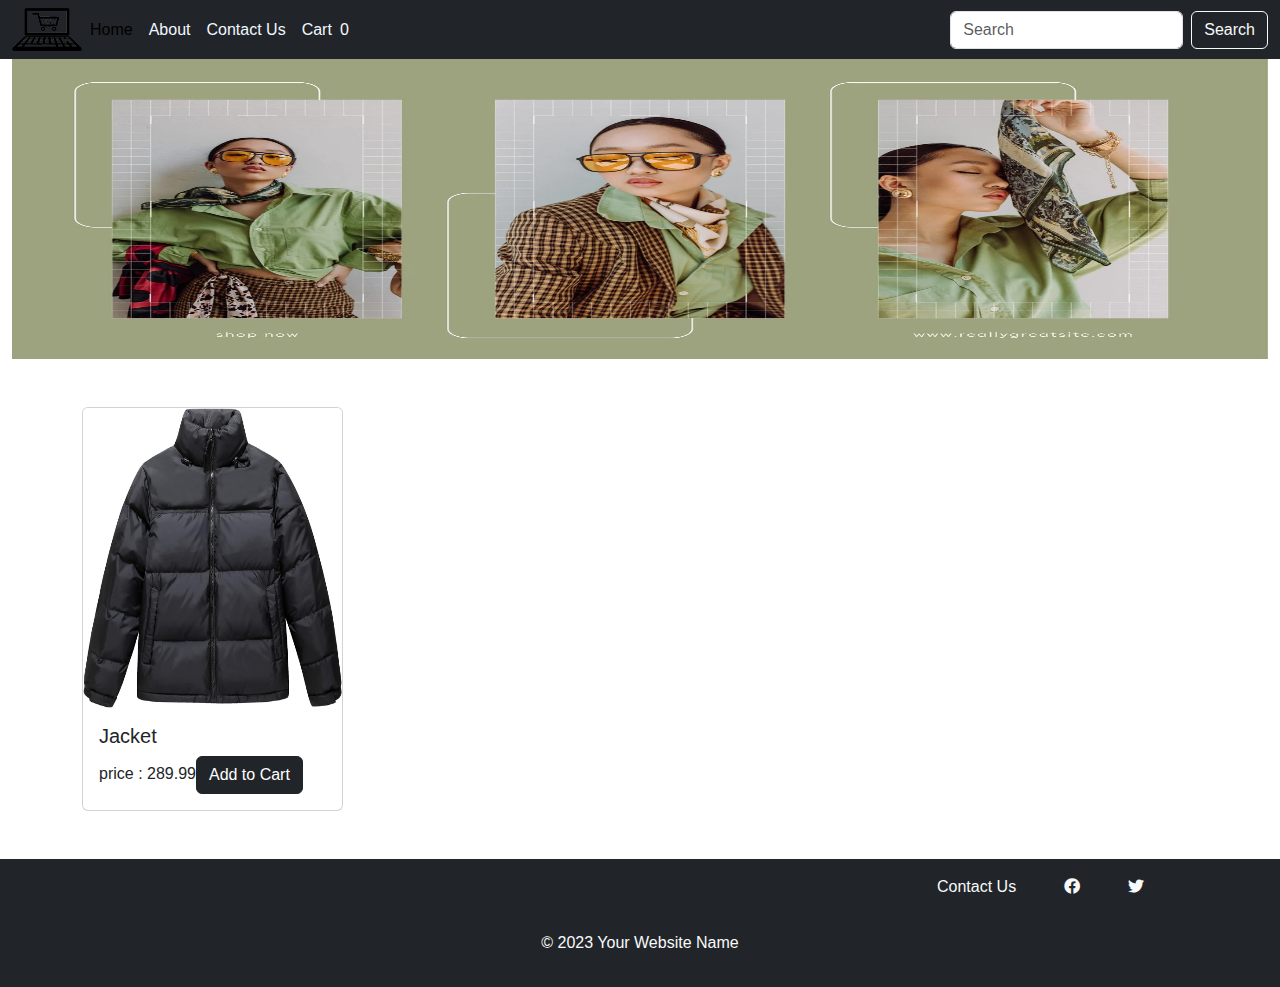
==== index.html @ acf22279 "adding images and script file" ====
<!DOCTYPE html>
<html lang="en">
  <head>
    <meta charset="UTF-8" />
    <meta name="viewport" content="width=device-width, initial-scale=1.0" />
    <title>index</title>
    <link rel="stylesheet" href="css/bootstrap.min.css" />
    <link rel="stylesheet" href="css/all.min.css" />
    <link rel="stylesheet" href="css/style.css" />
  </head>
  <body onload="showProducts()">
    <nav class="navbar navbar-expand-lg bg-dark">
      <div class="container-fluid">
        <a href="#"><img src="imgs/logo4.jpg" alt="" id="logo" /></a>
        <button
          class="navbar-toggler"
          type="button"
          data-bs-toggle="collapse"
          data-bs-target="#navbarSupportedContent"
          aria-controls="navbarSupportedContent"
          aria-expanded="false"
          aria-label="Toggle navigation"
        >
          <span class="navbar-toggler-icon"></span>
        </button>
        <div
          class="collapse navbar-collapse d-flex justify-content-between align-items-center"
          id="navbarSupportedContent"
        >
          <ul class="navbar-nav mb-2 mb-lg-0">
            <li class="nav-item">
              <a class="nav-link active" aria-current="page" href="#">Home</a>
            </li>
            <li class="nav-item">
              <a class="nav-link" href="#">About</a>
            </li>
            <li class="nav-item">
              <a class="nav-link" href="#">Contact Us</a>
            </li>
            <li class="nav-item">
              <div class="d-flex align-items-center">
                <a class="nav-link" href="#">Cart</a>
                <span class="numofcarts text-light">0</span>
                <i class="fa-solid fa-cart-shopping text-light"></i>
              </div>
            </li>
          </ul>
          <form class="d-flex" role="search">
            <input
              class="form-control me-2"
              type="search"
              placeholder="Search"
              aria-label="Search"
            />
            <button class="btn btn-outline-light" type="submit">Search</button>
          </form>
        </div>
      </div>
    </nav>

    <div class="container-fluid ms-0 me-0 border-0 mb-5">
      <div class="row">
        <img
          src="imgs/imgsTobeSlided/3.jpg"
          class="slider"
          alt="Slider Image"
        />
      </div>
    </div>

    <div class="container" id="maindiv">
      <!-- First Row: Slider Image -->
      <!-- <div class="row">
        
        <img
          src="imgs/imgsTobeSlided/3.jpg"
          class="slider"
          alt="Slider Image"
        />
        <div class="container mt-5">
          <div class="row">
            <div class="col-2">
              <button type="button" class="btn btn-primary btn-block">
                Men's Collection
              </button>
            </div>
            <div class="col-2">
              <button type="button" class="btn btn-primary btn-block">
                Kids' Collection
              </button>
            </div>
            <div class="col-3">
              <button type="button" class="btn btn-primary btn-block">
                Women's Collection
              </button>
            </div>
          </div>
        </div>
       
        <div class="row mt-4">
         
          <div class="col-md-3">
            <div class="card">
              <img
                src="imgs/products/men/8.jpg"
                class="card-img-top imgproduct"
                alt="Product 1"
              />
              <div class="card-body">
                <h5 class="card-title">Product 1</h5>
                <span class="price">$19.99</span>
                <button class="btn btn-primary">Add to Cart</button>
              </div>
            </div>
          </div>

         
          <div class="col-md-3">
            <div class="card">
              <img
                src="imgs/products/kids/Cap.jpg"
                class="card-img-top imgproduct"
                alt="Product 2"
              />
              <div class="card-body">
                <h5 class="card-title">Product 2</h5>
                <span class="price">$29.99</span>
                <button class="btn btn-dark">Add to Cart</button>
              </div>
            </div>
          </div>

          
          <div class="col-md-3">
            <div class="card">
              <img
                src="imgs/products/women/7.jpg"
                class="card-img-top imgproduct"
                alt="Product 3"
              />
              <div class="card-body">
                <h5 class="card-title">Product 3</h5>
                <span class="price">$39.99</span>
                <button class="btn btn-primary">Add to Cart</button>
              </div>
            </div>
          </div>
          <div class="col-md-3">
            <div class="card">
              <img
                src="imgs/products/women/8.jpg"
                class="card-img-top imgproduct"
                alt="Product 1"
              />
              <div class="card-body">
                <h5 class="card-title">Product 1</h5>
                <span class="price">$19.99</span>
                <button class="btn btn-dark">Add to Cart</button>
              </div>
            </div>
          </div>
        </div>
        <div class="row mt-4">
         
          <div class="col-md-4">
            <div class="card">
              <img
                src="imgs/products/kids/4.jpg"
                class="card-img-top imgproduct"
                alt="Product 1"
              />
              <div class="card-body">
                <h5 class="card-title">Product 1</h5>
                <span class="price">$19.99</span>
                <button class="btn btn-primary">Add to Cart</button>
              </div>
            </div>
          </div>

          
          <div class="col-md-4">
            <div class="card">
              <img
                src="imgs/products/kids/5.jpg"
                class="card-img-top imgproduct"
                alt="Product 2"
              />
              <div class="card-body">
                <h5 class="card-title">Product 2</h5>
                <span class="price">$29.99</span>
                <button class="btn btn-primary">Add to Cart</button>
              </div>
            </div>
          </div>

          
          <div class="col-md-4">
            <div class="card">
              <img
                src="imgs/products/kids/6.jpg"
                class="card-img-top imgproduct"
                alt="Product 3"
              />
              <div class="card-body">
                <h5 class="card-title">Product 3</h5>
                <span class="price">$39.99</span>
                <button class="btn btn-primary">Add to Cart</button>
              </div>
            </div>
          </div>
        </div>
        <div class="col-md-4">
          <div class="card">
            <img
              src="imgs/products/1.jpg"
              class="card-img-top imgproduct"
              alt="Product 1"
            />
            <div class="card-body">
              <h5 class="card-title">Product 1</h5>
              <span class="price">$19.99</span>
              <button class="btn btn-primary">Add to Cart</button>
            </div>
          </div>
        </div>

        
        <div class="col-md-4">
          <div class="card">
            <img
              src="imgs/products/2.jpg"
              class="card-img-top imgproduct"
              alt="Product 2"
            />
            <div class="card-body">
              <h5 class="card-title">Product 2</h5>
              <span class="price">$29.99</span>
              <button class="btn btn-primary">Add to Cart</button>
            </div>
          </div>
        </div>

       
        <div class="col-md-4">
          <div class="card">
            <img
              src="imgs/products/3.jpg"
              class="card-img-top imgproduct"
              alt="Product 3"
            />
            <div class="card-body">
              <h5 class="card-title">Product 3</h5>
              <span class="price">$39.99</span>
              <button class="btn btn-primary">Add to Cart</button>
            </div>
          </div>
        </div>
      </div>
      <div class="row mt-4">
        
        <div class="col-md-4">
          <div class="card">
            <img
              src="imgs/products/1.jpg"
              class="card-img-top imgproduct"
              alt="Product 1"
            />
            <div class="card-body">
              <h5 class="card-title">Product 1</h5>
              <span class="price">$19.99</span>
              <button class="btn btn-primary">Add to Cart</button>
            </div>
          </div>
        </div>

       
        <div class="col-md-4">
          <div class="card">
            <img
              src="imgs/products/2.jpg"
              class="card-img-top imgproduct"
              alt="Product 2"
            />
            <div class="card-body">
              <h5 class="card-title">Product 2</h5>
              <span class="price">$29.99</span>
              <button class="btn btn-primary">Add to Cart</button>
            </div>
          </div>
        </div>

        
        <div class="col-md-4">
          <div class="card">
            <img
              src="imgs/products/3.jpg"
              class="card-img-top imgproduct"
              alt="Product 3"
            />
            <div class="card-body">
              <h5 class="card-title">Product 3</h5>
              <span class="price">$39.99</span>
              <button class="btn btn-primary">Add to Cart</button>
            </div>
          </div>
        </div>
      </div> -->
    </div>

    <!-- Footer with the same background and text color -->
    <footer class="bg-dark text-light text-center py-3 mt-5">
      <div class="container">
        <div class="row">
          <!-- Left column set -->
          <div class="col-md-9">
            <!-- Add content for the left column set here -->
          </div>

          <!-- Right column set -->
          <div class="col-md-3">
            <div class="social-icons">
              <ul class="social-icons gap-5 d-flex list-unstyled">
                <li>
                  <div class="contact-us">
                    <p>Contact Us</p>
                  </div>
                </li>
                <li>
                  <a href="#" target="_blank" class="text-light"
                    ><i class="fab fa-facebook"></i
                  ></a>
                </li>
                <li>
                  <a href="#" target="_blank" class="text-light"
                    ><i class="fab fa-twitter"></i
                  ></a>
                </li>
                <!-- Add more social icons as needed -->
              </ul>
            </div>
          </div>
        </div>
      </div>
      <p>&copy; 2023 Your Website Name</p>
    </footer>
    <script src="scripts/script.js"></script>
  </body>
</html>
---- css/style.css ----
body {
  font-family: "Arial", sans-serif;
  margin: 0;
  padding: 0;

  /* height: 10000px; */
}

#slider {
  position: relative;
  left: 4%;
}

#header {
  background-color: #333;
  color: #fff;
}

.product {
  text-align: center;
  margin: 10px;
  padding: 10px;
  background-color: #fff;
  box-shadow: 0 0 10px rgba(0, 0, 0, 0.1);
  width: 250px;
  height: 350px;
}

.product img {
  max-width: 100%;
  height: auto;
}

.product-name {
  font-weight: bold;
  font-size: 18px;
}

.product-price {
  color: #e44d26; /* Orange color for price */
  font-size: 16px;
}

.navbar-toggler {
  color: #fff;
}

#footer {
  background-color: #333;
  color: #fff;
  padding: 10px;
  text-align: center;
}

#footer i {
  font-size: 24px;
  margin: 0 10px;
  cursor: pointer;
}

#logo {
  width: 70px;
}
.nav-link {
  color: aliceblue;
}
.slider {
  height: 300px;
}
.card img {
  width: 100%;
  height: 300px;
}
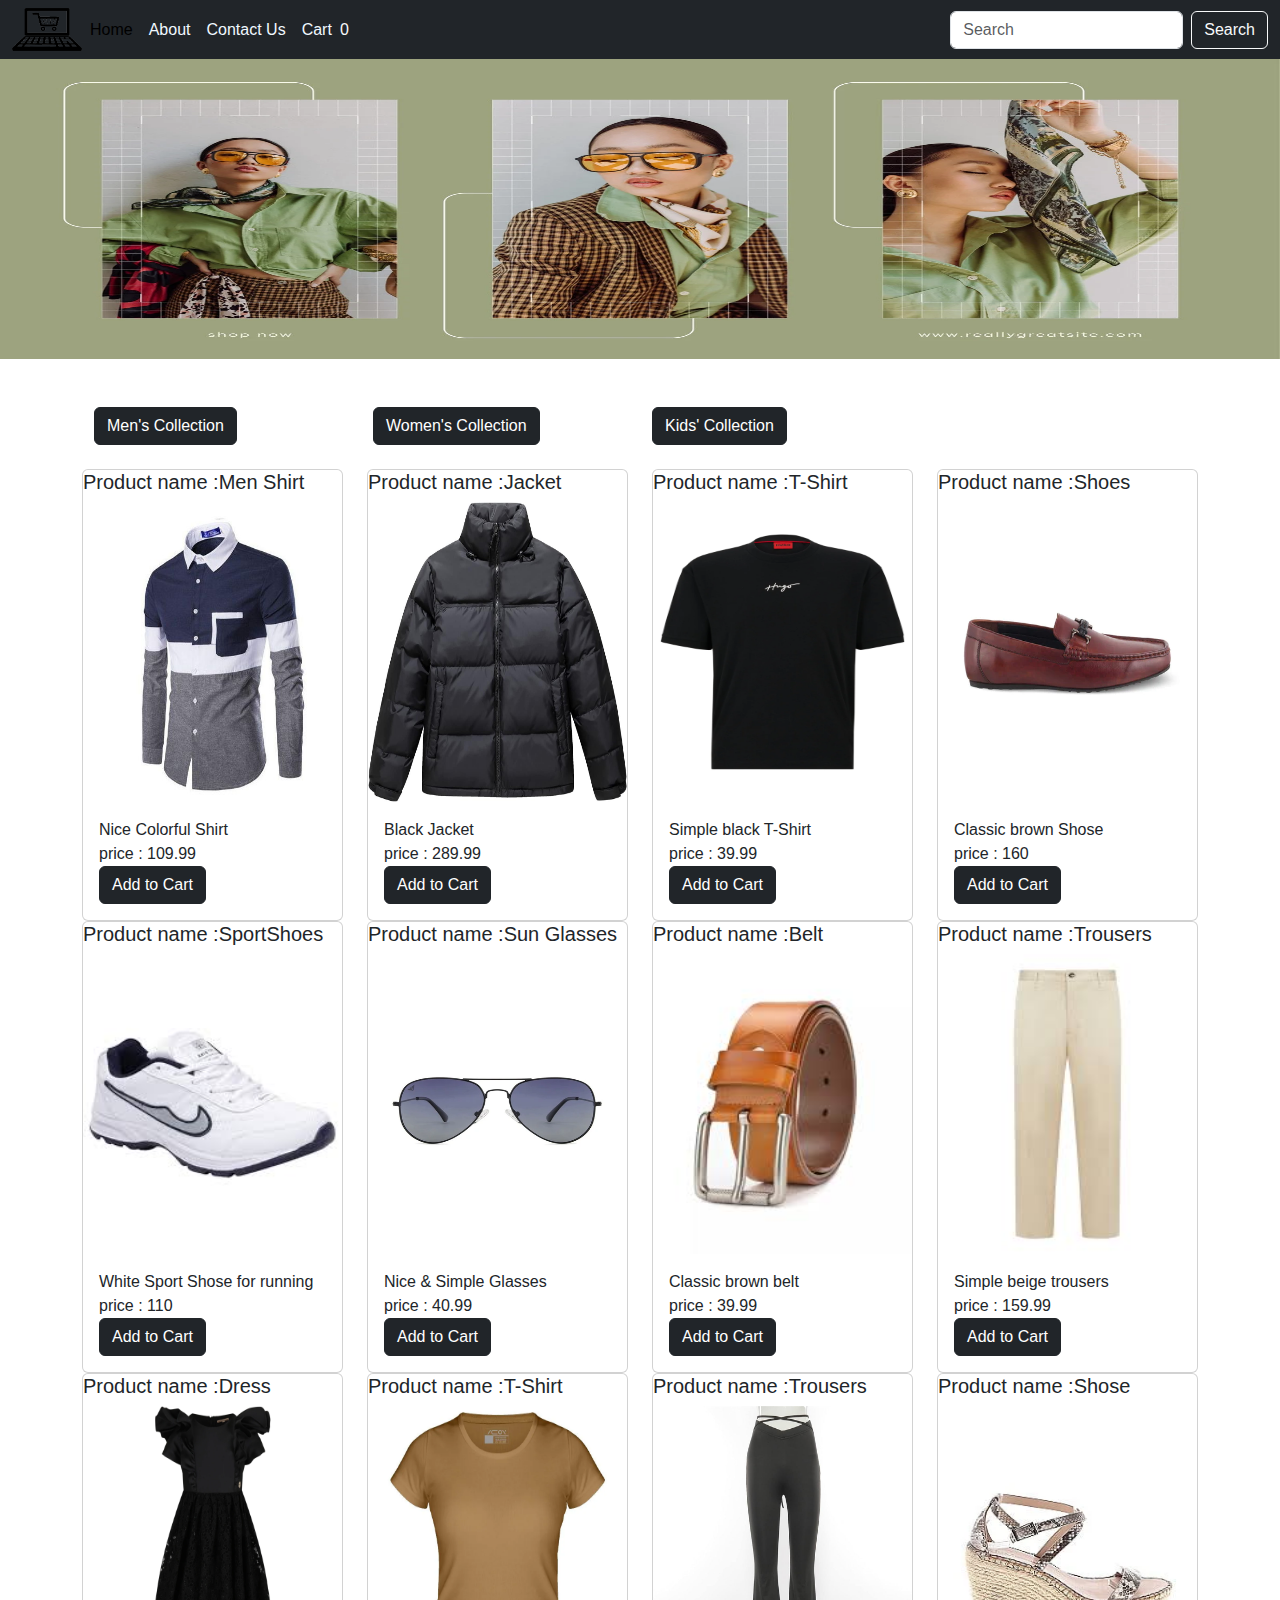
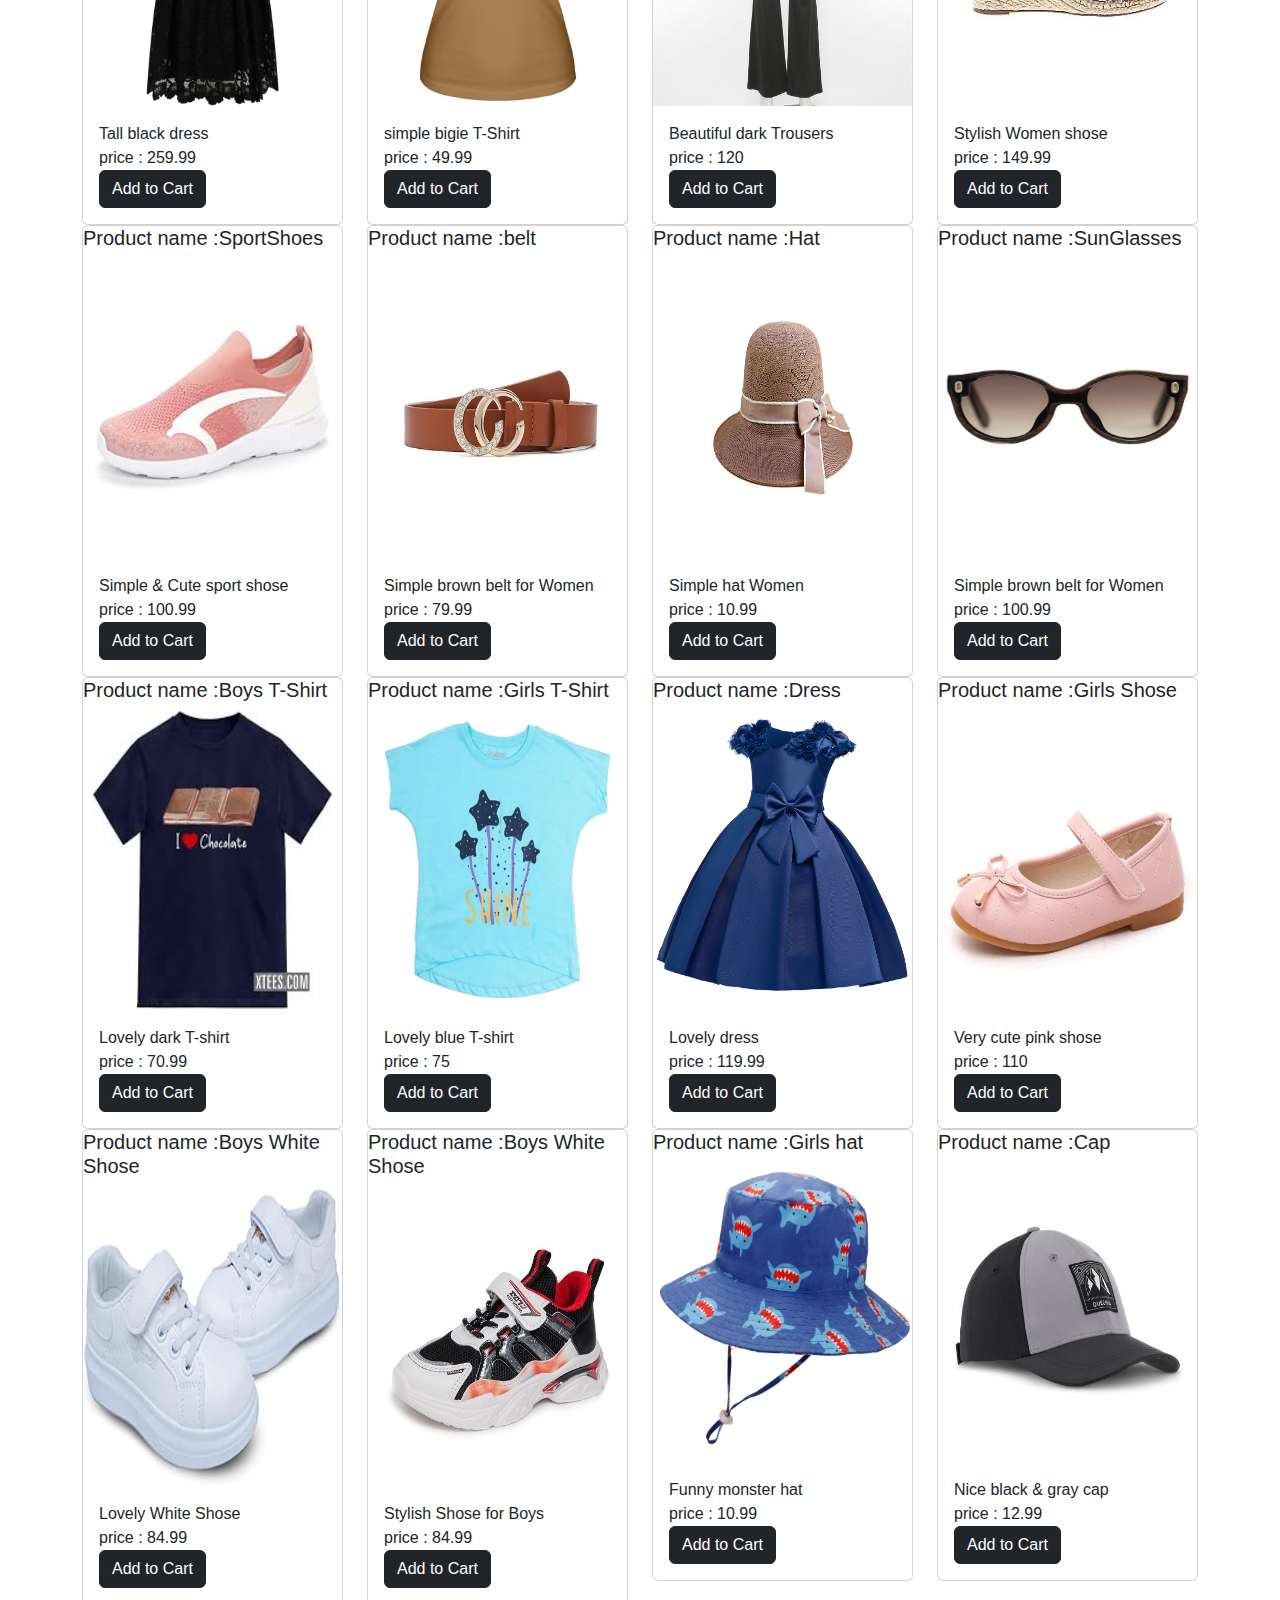
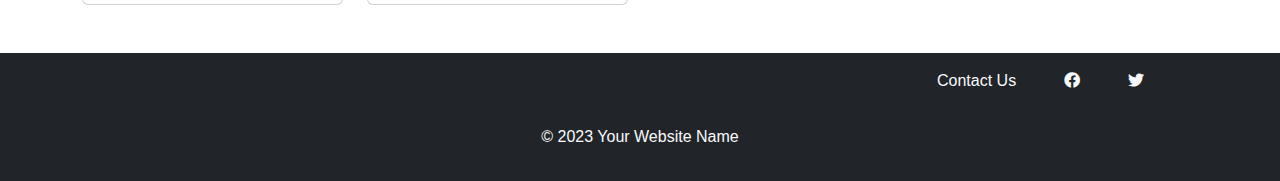
==== commit 188f323e: "display all products and filter them" ====
--- a/index.html
+++ b/index.html
@@ -8,7 +8,7 @@
     <link rel="stylesheet" href="css/all.min.css" />
     <link rel="stylesheet" href="css/style.css" />
   </head>
-  <body onload="showProducts()">
+  <body onload="">
     <nav class="navbar navbar-expand-lg bg-dark">
       <div class="container-fluid">
         <a href="#"><img src="imgs/logo4.jpg" alt="" id="logo" /></a>
@@ -58,7 +58,7 @@
       </div>
     </nav>
 
-    <div class="container-fluid ms-0 me-0 border-0 mb-5">
+    <div class="container-fluid p-0 mb-5">
       <div class="row">
         <img
           src="imgs/imgsTobeSlided/3.jpg"
@@ -69,6 +69,42 @@
     </div>
 
     <div class="container" id="maindiv">
+      <div class="container mb-4">
+        <div class="row">
+          <div class="col-3">
+            <button
+              type="button"
+              class="btn btn-dark btn-block"
+              id="men's"
+              onclick="filterItems(event)"
+            >
+              Men's Collection
+            </button>
+          </div>
+
+          <div class="col-3">
+            <button
+              type="button"
+              class="btn btn-dark btn-block"
+              id="women's"
+              onclick="filterItems(event)"
+            >
+              Women's Collection
+            </button>
+          </div>
+          <div class="col-3">
+            <button
+              type="button"
+              class="btn btn-dark btn-block"
+              id="kids"
+              onclick="filterItems(event)"
+            >
+              Kids' Collection
+            </button>
+          </div>
+        </div>
+      </div>
+      <div class="row" id="productsrow"></div>
       <!-- First Row: Slider Image -->
       <!-- <div class="row">
         
@@ -77,25 +113,7 @@
           class="slider"
           alt="Slider Image"
         />
-        <div class="container mt-5">
-          <div class="row">
-            <div class="col-2">
-              <button type="button" class="btn btn-primary btn-block">
-                Men's Collection
-              </button>
-            </div>
-            <div class="col-2">
-              <button type="button" class="btn btn-primary btn-block">
-                Kids' Collection
-              </button>
-            </div>
-            <div class="col-3">
-              <button type="button" class="btn btn-primary btn-block">
-                Women's Collection
-              </button>
-            </div>
-          </div>
-        </div>
+       
        
         <div class="row mt-4">
          
--- a/css/style.css
+++ b/css/style.css
@@ -71,3 +71,7 @@
   width: 100%;
   height: 300px;
 }
+
+.hidden {
+  display: none;
+}
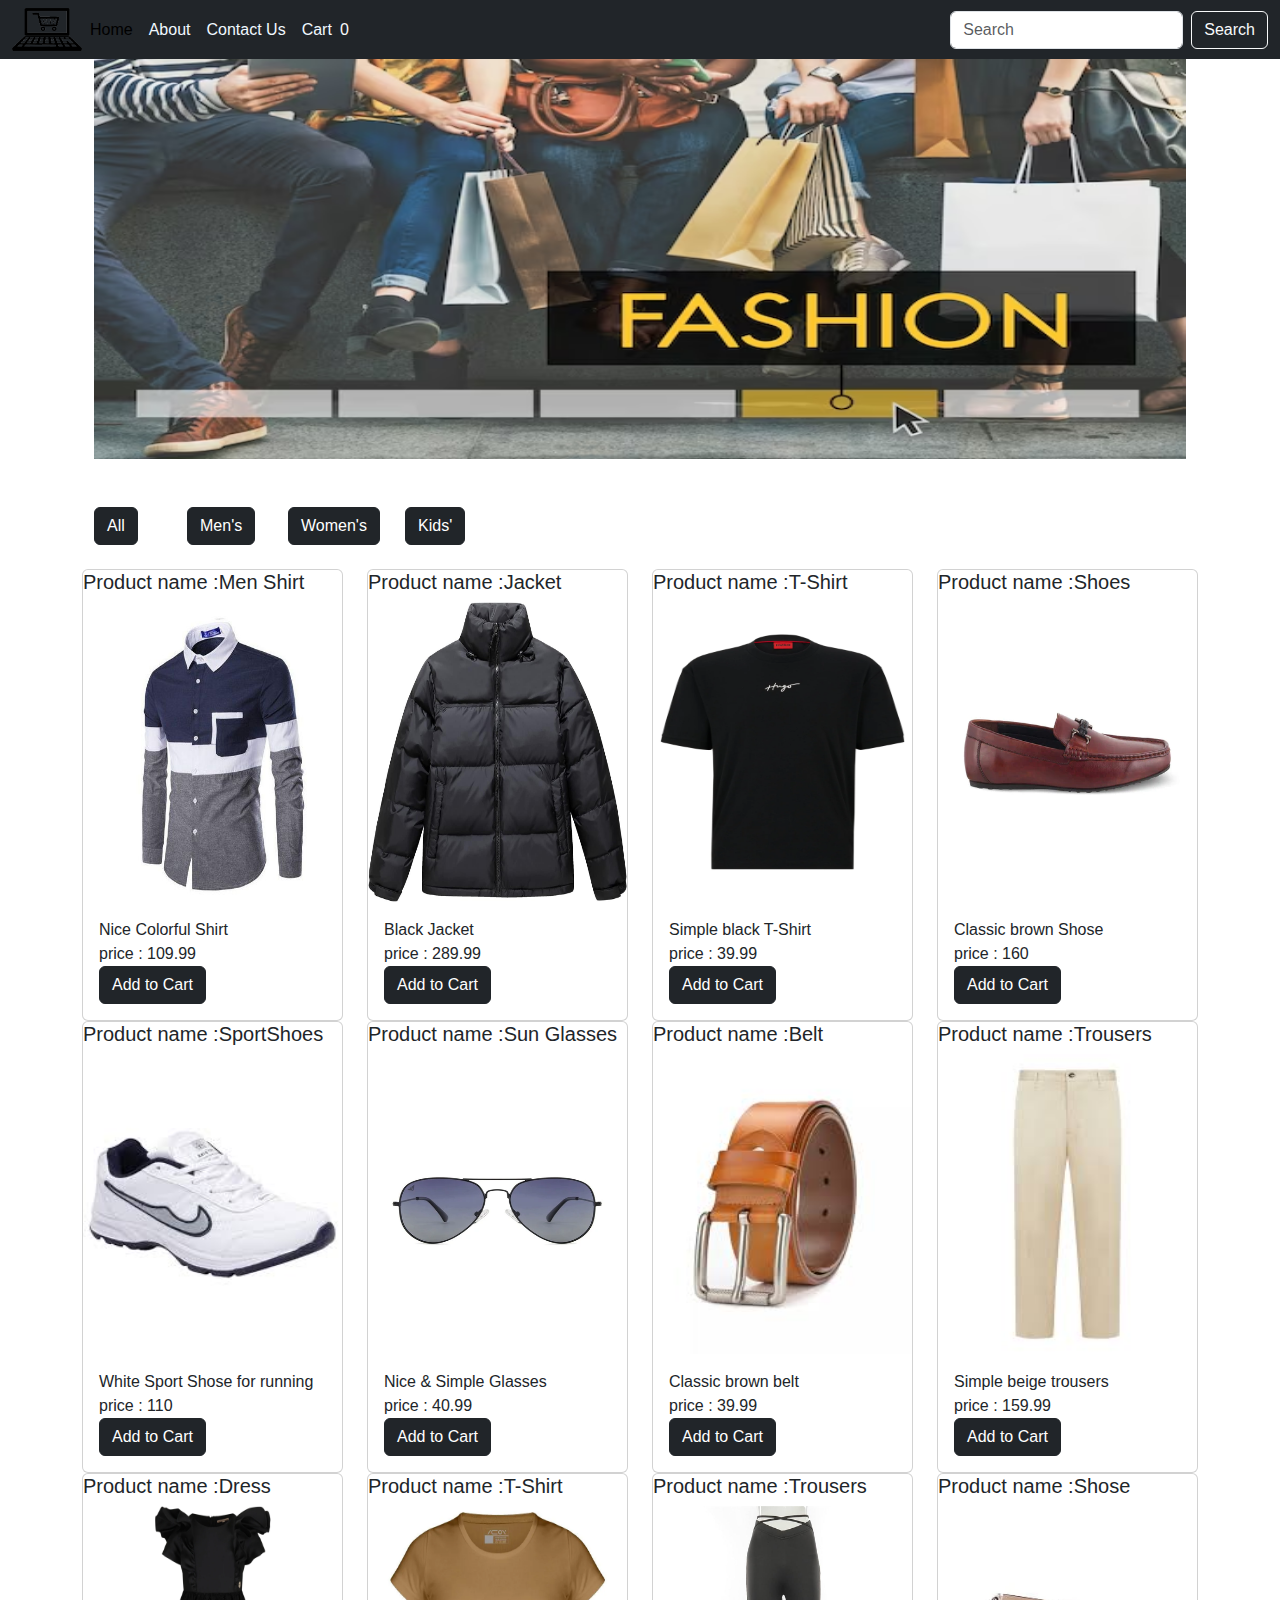
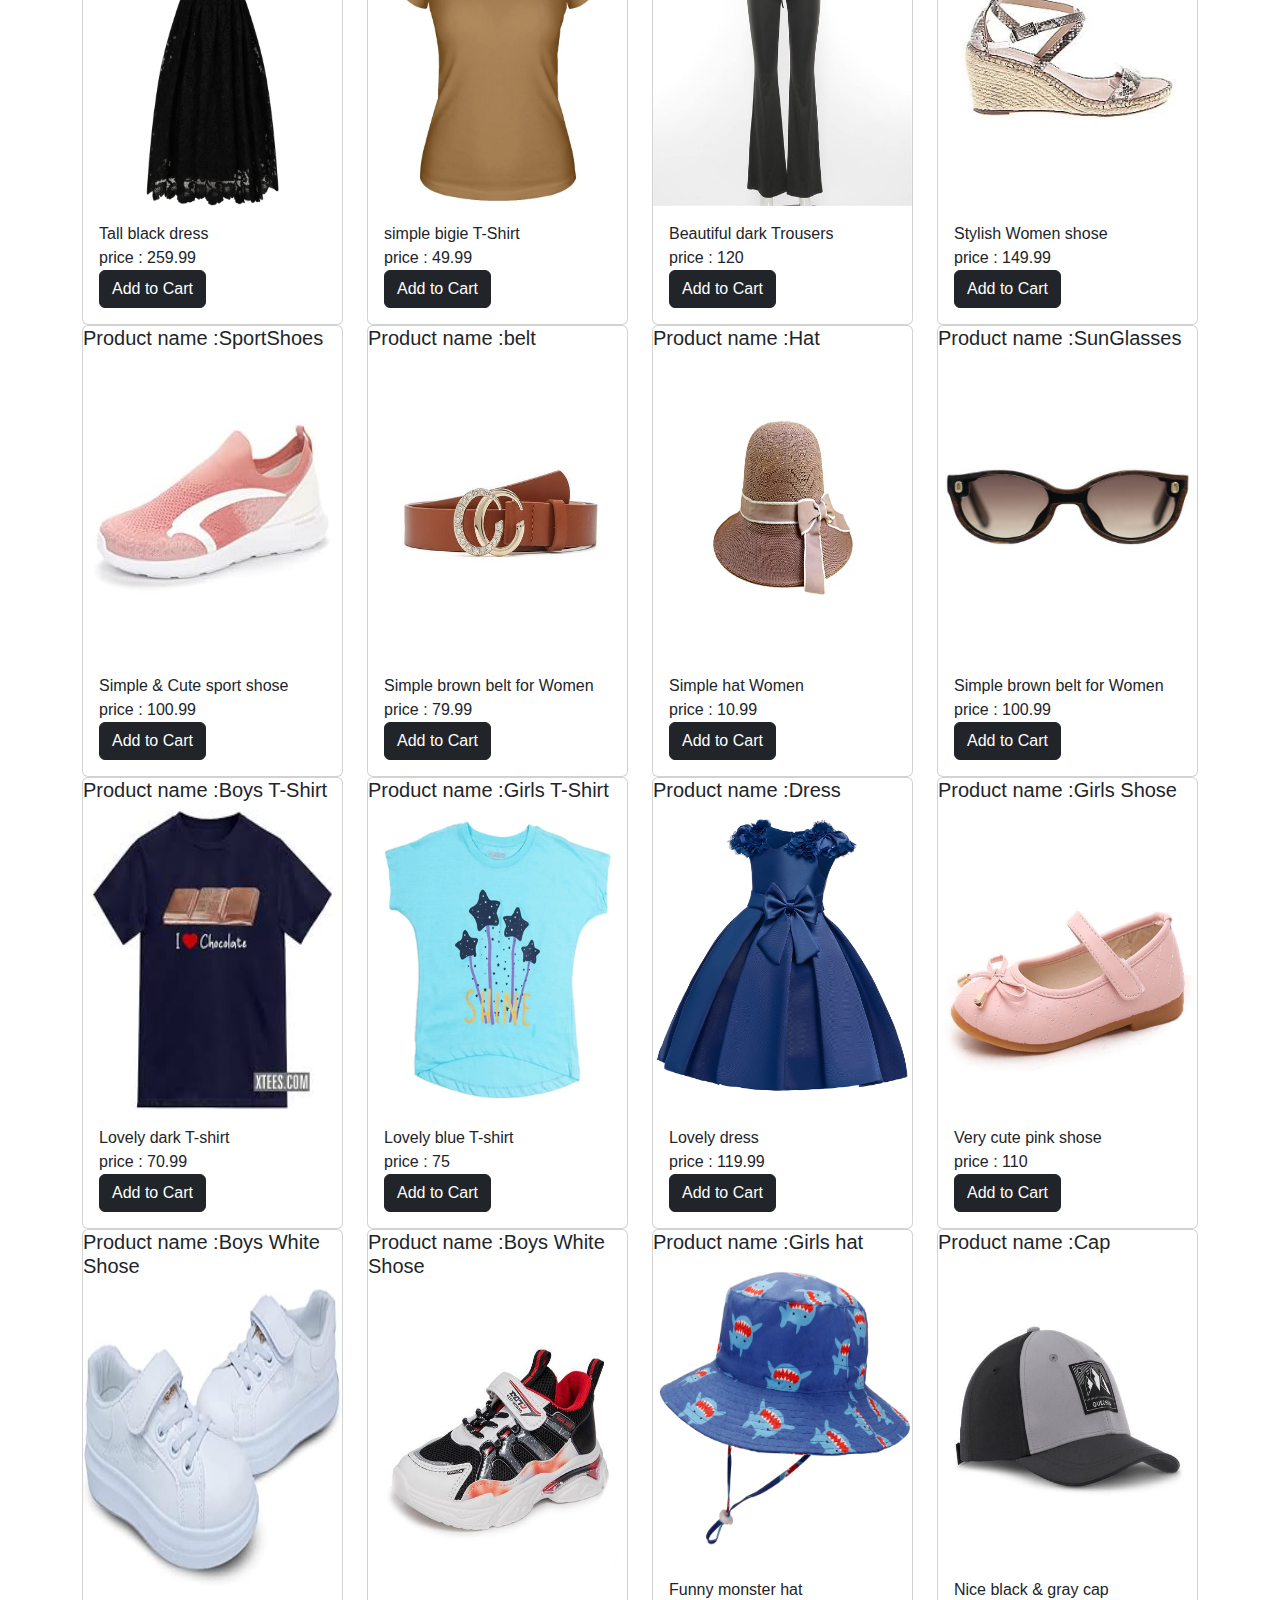
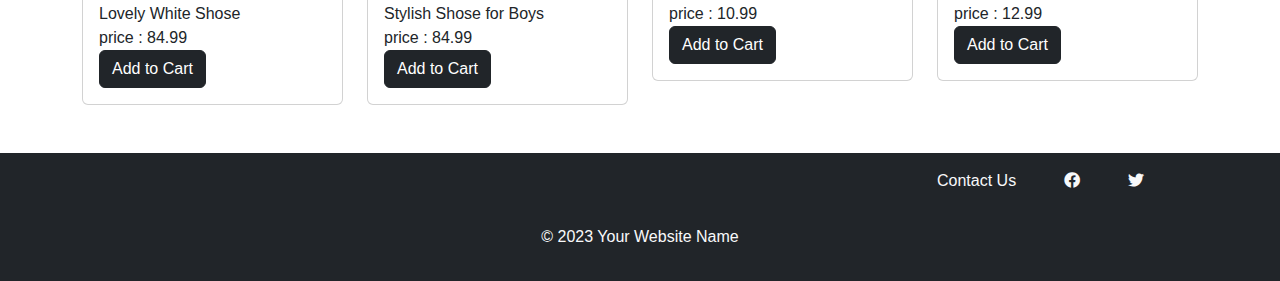
==== commit b87ea461: "fixing the filter function" ====
--- a/index.html
+++ b/index.html
@@ -58,7 +58,7 @@
       </div>
     </nav>
 
-    <div class="container-fluid p-0 mb-5">
+    <!-- <div class="container-fluid p-0 mb-5">
       <div class="row">
         <img
           src="imgs/imgsTobeSlided/3.jpg"
@@ -66,44 +66,60 @@
           alt="Slider Image"
         />
       </div>
-    </div>
+    </div> -->
 
     <div class="container" id="maindiv">
       <div class="container mb-4">
+        <img
+          src="imgs/imgsTobeSlided/asd.jpg"
+          class="slider col-md-12 mb-5"
+          alt="Slider Image"
+        />
         <div class="row">
-          <div class="col-3">
+          <div class="col-1">
+            <button
+              type="button"
+              class="btn btn-dark btn-block"
+              id="all"
+              onclick="filterItems(event)"
+            >
+              All
+            </button>
+          </div>
+          <div class="col-1 me-2">
             <button
               type="button"
               class="btn btn-dark btn-block"
               id="men's"
               onclick="filterItems(event)"
             >
-              Men's Collection
+              Men's
             </button>
           </div>
 
-          <div class="col-3">
+          <div class="col-1 me-4">
             <button
               type="button"
               class="btn btn-dark btn-block"
               id="women's"
               onclick="filterItems(event)"
             >
-              Women's Collection
+              Women's
             </button>
           </div>
-          <div class="col-3">
+          <div class="col-1">
             <button
               type="button"
               class="btn btn-dark btn-block"
               id="kids"
               onclick="filterItems(event)"
             >
-              Kids' Collection
+              Kids'
             </button>
           </div>
         </div>
       </div>
+
       <div class="row" id="productsrow"></div>
       <!-- First Row: Slider Image -->
       <!-- <div class="row">
--- a/css/style.css
+++ b/css/style.css
@@ -2,7 +2,7 @@
   font-family: "Arial", sans-serif;
   margin: 0;
   padding: 0;
-
+  /* background-image: url(../imgs/bg2.jpg); */
   /* height: 10000px; */
 }
 
@@ -65,7 +65,7 @@
   color: aliceblue;
 }
 .slider {
-  height: 300px;
+  height: 400px;
 }
 .card img {
   width: 100%;
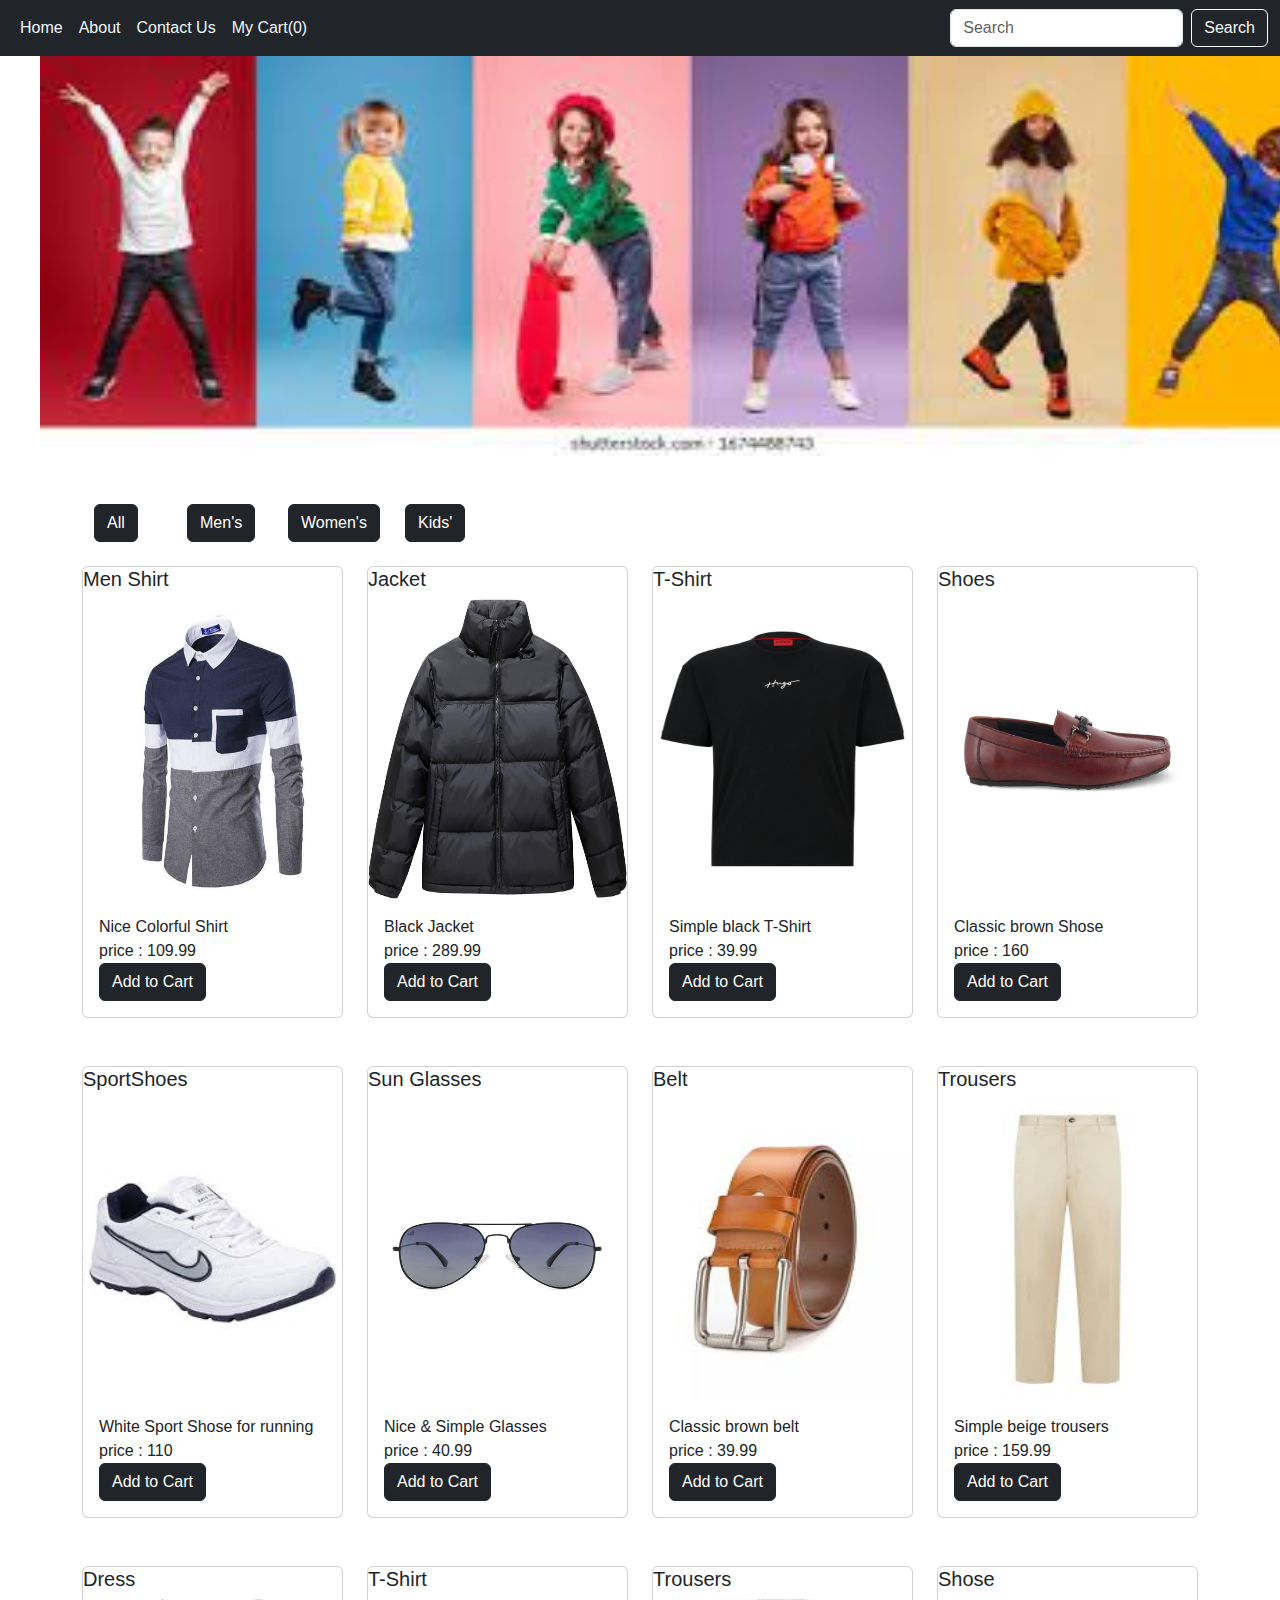
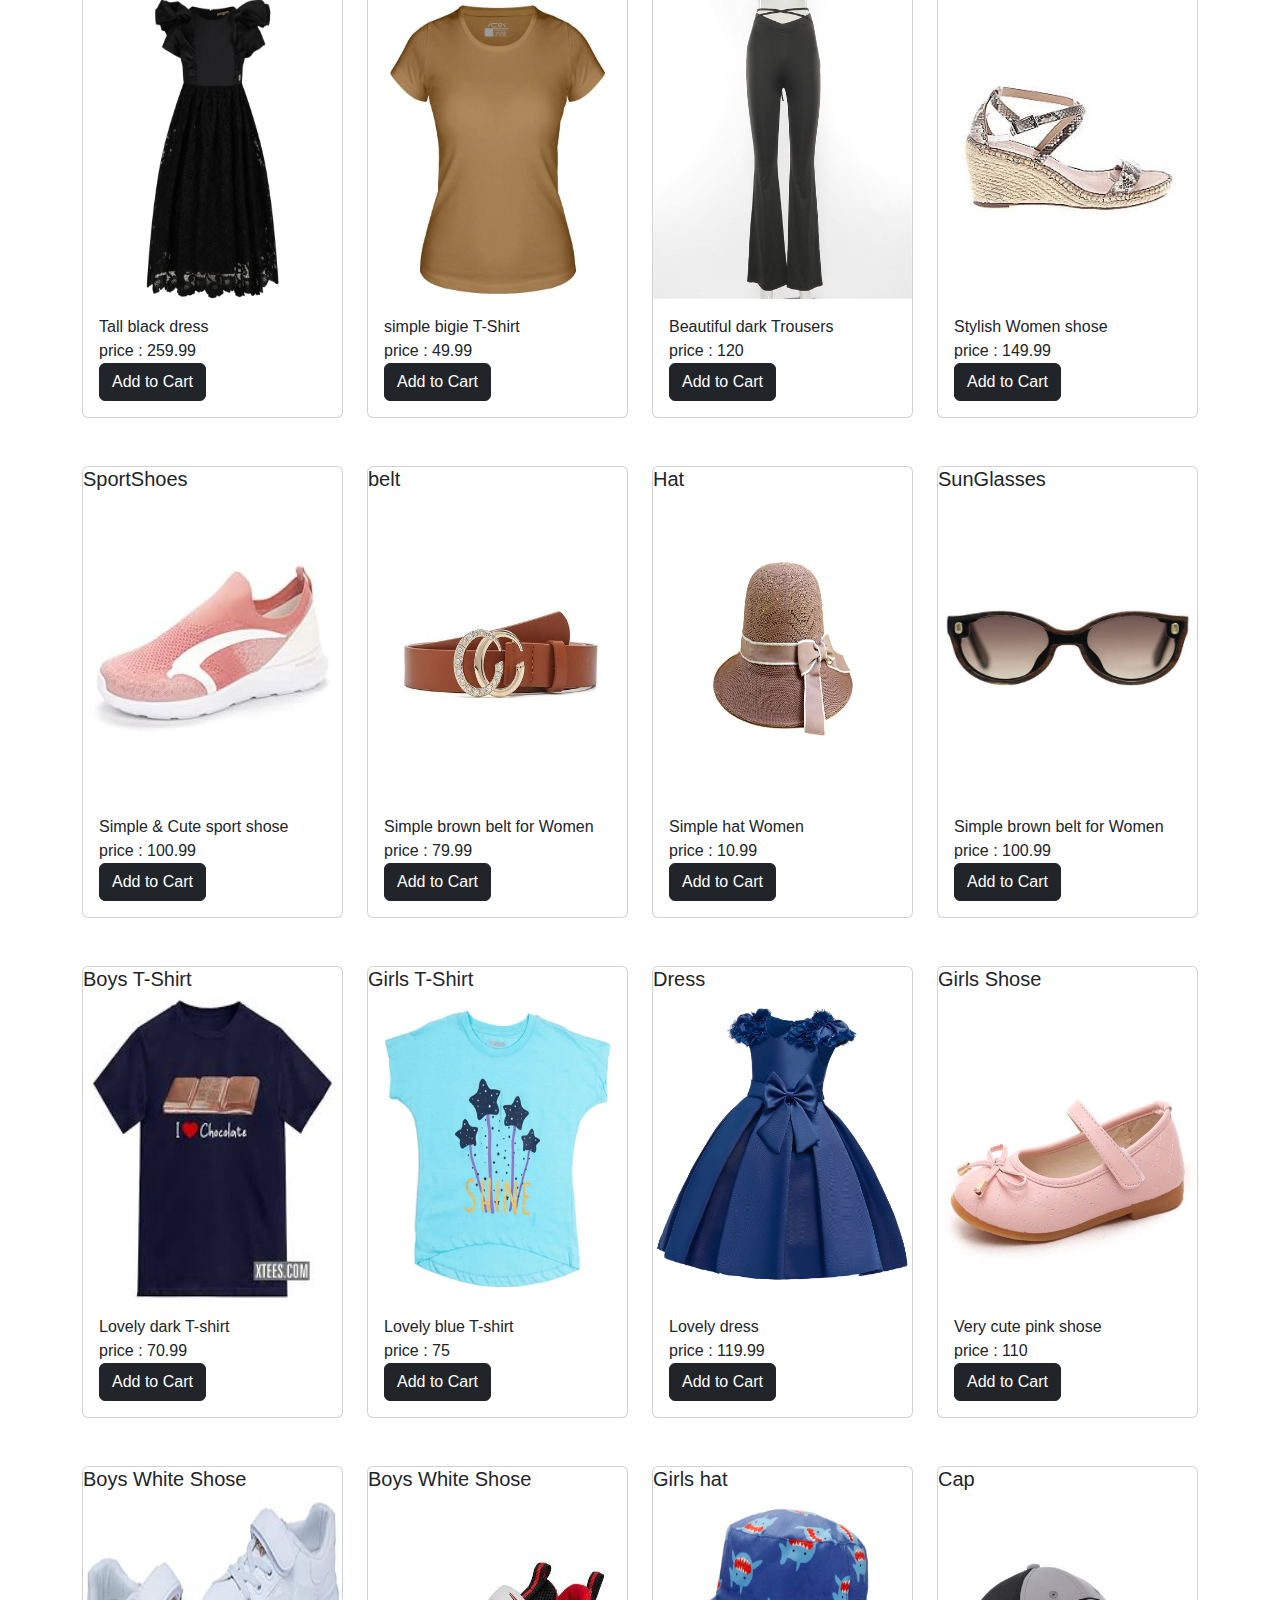
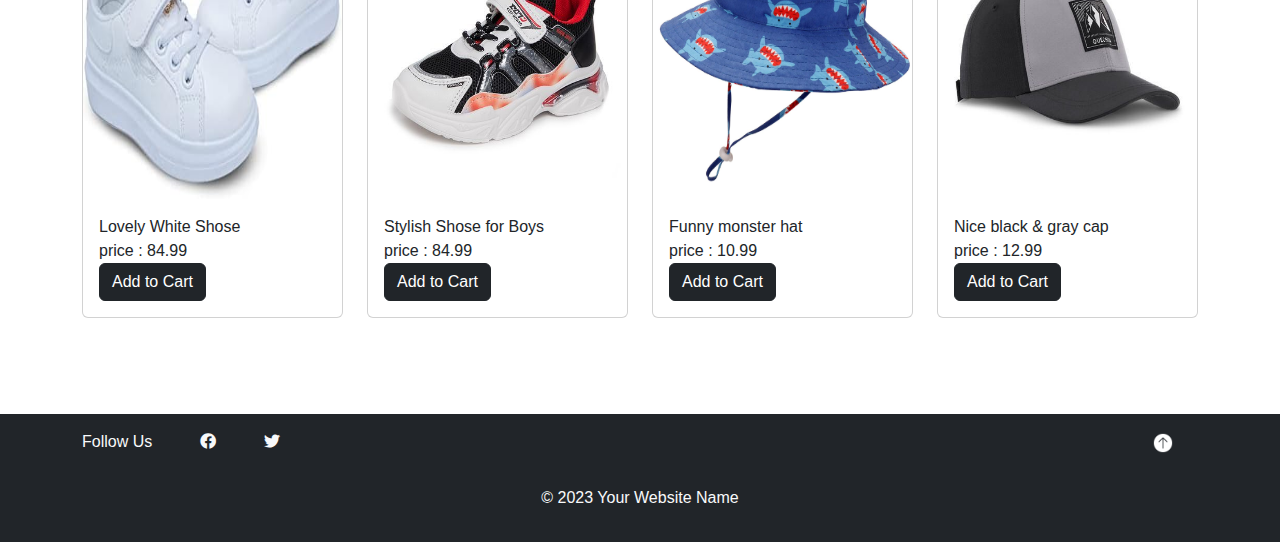
==== commit 8624138a: "adding slider" ====
--- a/index.html
+++ b/index.html
@@ -8,7 +8,7 @@
     <link rel="stylesheet" href="css/all.min.css" />
     <link rel="stylesheet" href="css/style.css" />
   </head>
-  <body onload="">
+  <body onload="getAllProducts()">
     <nav class="navbar navbar-expand-lg bg-dark">
       <div class="container-fluid">
         <a href="#"><img src="imgs/logo4.jpg" alt="" id="logo" /></a>
@@ -29,7 +29,7 @@
         >
           <ul class="navbar-nav mb-2 mb-lg-0">
             <li class="nav-item">
-              <a class="nav-link active" aria-current="page" href="#">Home</a>
+              <a class="nav-link" aria-current="page" href="#">Home</a>
             </li>
             <li class="nav-item">
               <a class="nav-link" href="#">About</a>
@@ -39,8 +39,7 @@
             </li>
             <li class="nav-item">
               <div class="d-flex align-items-center">
-                <a class="nav-link" href="#">Cart</a>
-                <span class="numofcarts text-light">0</span>
+                <a class="nav-link" href="#">My Cart(0)</a>
                 <i class="fa-solid fa-cart-shopping text-light"></i>
               </div>
             </li>
@@ -58,23 +57,25 @@
       </div>
     </nav>
 
-    <!-- <div class="container-fluid p-0 mb-5">
+    <div class="container-fluid p-0 mb-5">
       <div class="row">
         <img
-          src="imgs/imgsTobeSlided/3.jpg"
-          class="slider"
+          src="imgs/imgsTobeSlided/1.jpg"
+          class="slider p-0"
+          id="slider"
           alt="Slider Image"
+          onclick="startSlidShow()"
         />
       </div>
-    </div> -->
+    </div>
 
     <div class="container" id="maindiv">
       <div class="container mb-4">
-        <img
+        <!-- <img
           src="imgs/imgsTobeSlided/asd.jpg"
           class="slider col-md-12 mb-5"
           alt="Slider Image"
-        />
+        /> -->
         <div class="row">
           <div class="col-1">
             <button
@@ -128,217 +129,7 @@
           src="imgs/imgsTobeSlided/3.jpg"
           class="slider"
           alt="Slider Image"
-        />
-       
-       
-        <div class="row mt-4">
-         
-          <div class="col-md-3">
-            <div class="card">
-              <img
-                src="imgs/products/men/8.jpg"
-                class="card-img-top imgproduct"
-                alt="Product 1"
-              />
-              <div class="card-body">
-                <h5 class="card-title">Product 1</h5>
-                <span class="price">$19.99</span>
-                <button class="btn btn-primary">Add to Cart</button>
-              </div>
-            </div>
-          </div>
-
-         
-          <div class="col-md-3">
-            <div class="card">
-              <img
-                src="imgs/products/kids/Cap.jpg"
-                class="card-img-top imgproduct"
-                alt="Product 2"
-              />
-              <div class="card-body">
-                <h5 class="card-title">Product 2</h5>
-                <span class="price">$29.99</span>
-                <button class="btn btn-dark">Add to Cart</button>
-              </div>
-            </div>
-          </div>
-
-          
-          <div class="col-md-3">
-            <div class="card">
-              <img
-                src="imgs/products/women/7.jpg"
-                class="card-img-top imgproduct"
-                alt="Product 3"
-              />
-              <div class="card-body">
-                <h5 class="card-title">Product 3</h5>
-                <span class="price">$39.99</span>
-                <button class="btn btn-primary">Add to Cart</button>
-              </div>
-            </div>
-          </div>
-          <div class="col-md-3">
-            <div class="card">
-              <img
-                src="imgs/products/women/8.jpg"
-                class="card-img-top imgproduct"
-                alt="Product 1"
-              />
-              <div class="card-body">
-                <h5 class="card-title">Product 1</h5>
-                <span class="price">$19.99</span>
-                <button class="btn btn-dark">Add to Cart</button>
-              </div>
-            </div>
-          </div>
-        </div>
-        <div class="row mt-4">
-         
-          <div class="col-md-4">
-            <div class="card">
-              <img
-                src="imgs/products/kids/4.jpg"
-                class="card-img-top imgproduct"
-                alt="Product 1"
-              />
-              <div class="card-body">
-                <h5 class="card-title">Product 1</h5>
-                <span class="price">$19.99</span>
-                <button class="btn btn-primary">Add to Cart</button>
-              </div>
-            </div>
-          </div>
-
-          
-          <div class="col-md-4">
-            <div class="card">
-              <img
-                src="imgs/products/kids/5.jpg"
-                class="card-img-top imgproduct"
-                alt="Product 2"
-              />
-              <div class="card-body">
-                <h5 class="card-title">Product 2</h5>
-                <span class="price">$29.99</span>
-                <button class="btn btn-primary">Add to Cart</button>
-              </div>
-            </div>
-          </div>
-
-          
-          <div class="col-md-4">
-            <div class="card">
-              <img
-                src="imgs/products/kids/6.jpg"
-                class="card-img-top imgproduct"
-                alt="Product 3"
-              />
-              <div class="card-body">
-                <h5 class="card-title">Product 3</h5>
-                <span class="price">$39.99</span>
-                <button class="btn btn-primary">Add to Cart</button>
-              </div>
-            </div>
-          </div>
-        </div>
-        <div class="col-md-4">
-          <div class="card">
-            <img
-              src="imgs/products/1.jpg"
-              class="card-img-top imgproduct"
-              alt="Product 1"
-            />
-            <div class="card-body">
-              <h5 class="card-title">Product 1</h5>
-              <span class="price">$19.99</span>
-              <button class="btn btn-primary">Add to Cart</button>
-            </div>
-          </div>
-        </div>
-
-        
-        <div class="col-md-4">
-          <div class="card">
-            <img
-              src="imgs/products/2.jpg"
-              class="card-img-top imgproduct"
-              alt="Product 2"
-            />
-            <div class="card-body">
-              <h5 class="card-title">Product 2</h5>
-              <span class="price">$29.99</span>
-              <button class="btn btn-primary">Add to Cart</button>
-            </div>
-          </div>
-        </div>
-
-       
-        <div class="col-md-4">
-          <div class="card">
-            <img
-              src="imgs/products/3.jpg"
-              class="card-img-top imgproduct"
-              alt="Product 3"
-            />
-            <div class="card-body">
-              <h5 class="card-title">Product 3</h5>
-              <span class="price">$39.99</span>
-              <button class="btn btn-primary">Add to Cart</button>
-            </div>
-          </div>
-        </div>
-      </div>
-      <div class="row mt-4">
-        
-        <div class="col-md-4">
-          <div class="card">
-            <img
-              src="imgs/products/1.jpg"
-              class="card-img-top imgproduct"
-              alt="Product 1"
-            />
-            <div class="card-body">
-              <h5 class="card-title">Product 1</h5>
-              <span class="price">$19.99</span>
-              <button class="btn btn-primary">Add to Cart</button>
-            </div>
-          </div>
-        </div>
-
-       
-        <div class="col-md-4">
-          <div class="card">
-            <img
-              src="imgs/products/2.jpg"
-              class="card-img-top imgproduct"
-              alt="Product 2"
-            />
-            <div class="card-body">
-              <h5 class="card-title">Product 2</h5>
-              <span class="price">$29.99</span>
-              <button class="btn btn-primary">Add to Cart</button>
-            </div>
-          </div>
-        </div>
-
-        
-        <div class="col-md-4">
-          <div class="card">
-            <img
-              src="imgs/products/3.jpg"
-              class="card-img-top imgproduct"
-              alt="Product 3"
-            />
-            <div class="card-body">
-              <h5 class="card-title">Product 3</h5>
-              <span class="price">$39.99</span>
-              <button class="btn btn-primary">Add to Cart</button>
-            </div>
-          </div>
-        </div>
-      </div> -->
+        /> -->
     </div>
 
     <!-- Footer with the same background and text color -->
@@ -346,17 +137,12 @@
       <div class="container">
         <div class="row">
           <!-- Left column set -->
-          <div class="col-md-9">
-            <!-- Add content for the left column set here -->
-          </div>
-
-          <!-- Right column set -->
-          <div class="col-md-3">
+          <div class="col-md-11">
             <div class="social-icons">
               <ul class="social-icons gap-5 d-flex list-unstyled">
                 <li>
-                  <div class="contact-us">
-                    <p>Contact Us</p>
+                  <div class="follow-us">
+                    <p>Follow Us</p>
                   </div>
                 </li>
                 <li>
@@ -373,6 +159,12 @@
               </ul>
             </div>
           </div>
+          <!-- Right column set -->
+          <div class="col-md-1">
+            <a href="#maindiv"
+              ><img src="imgs/icons8-arrow-up-50 (2).png" style="width: 20px"
+            /></a>
+          </div>
         </div>
       </div>
       <p>&copy; 2023 Your Website Name</p>
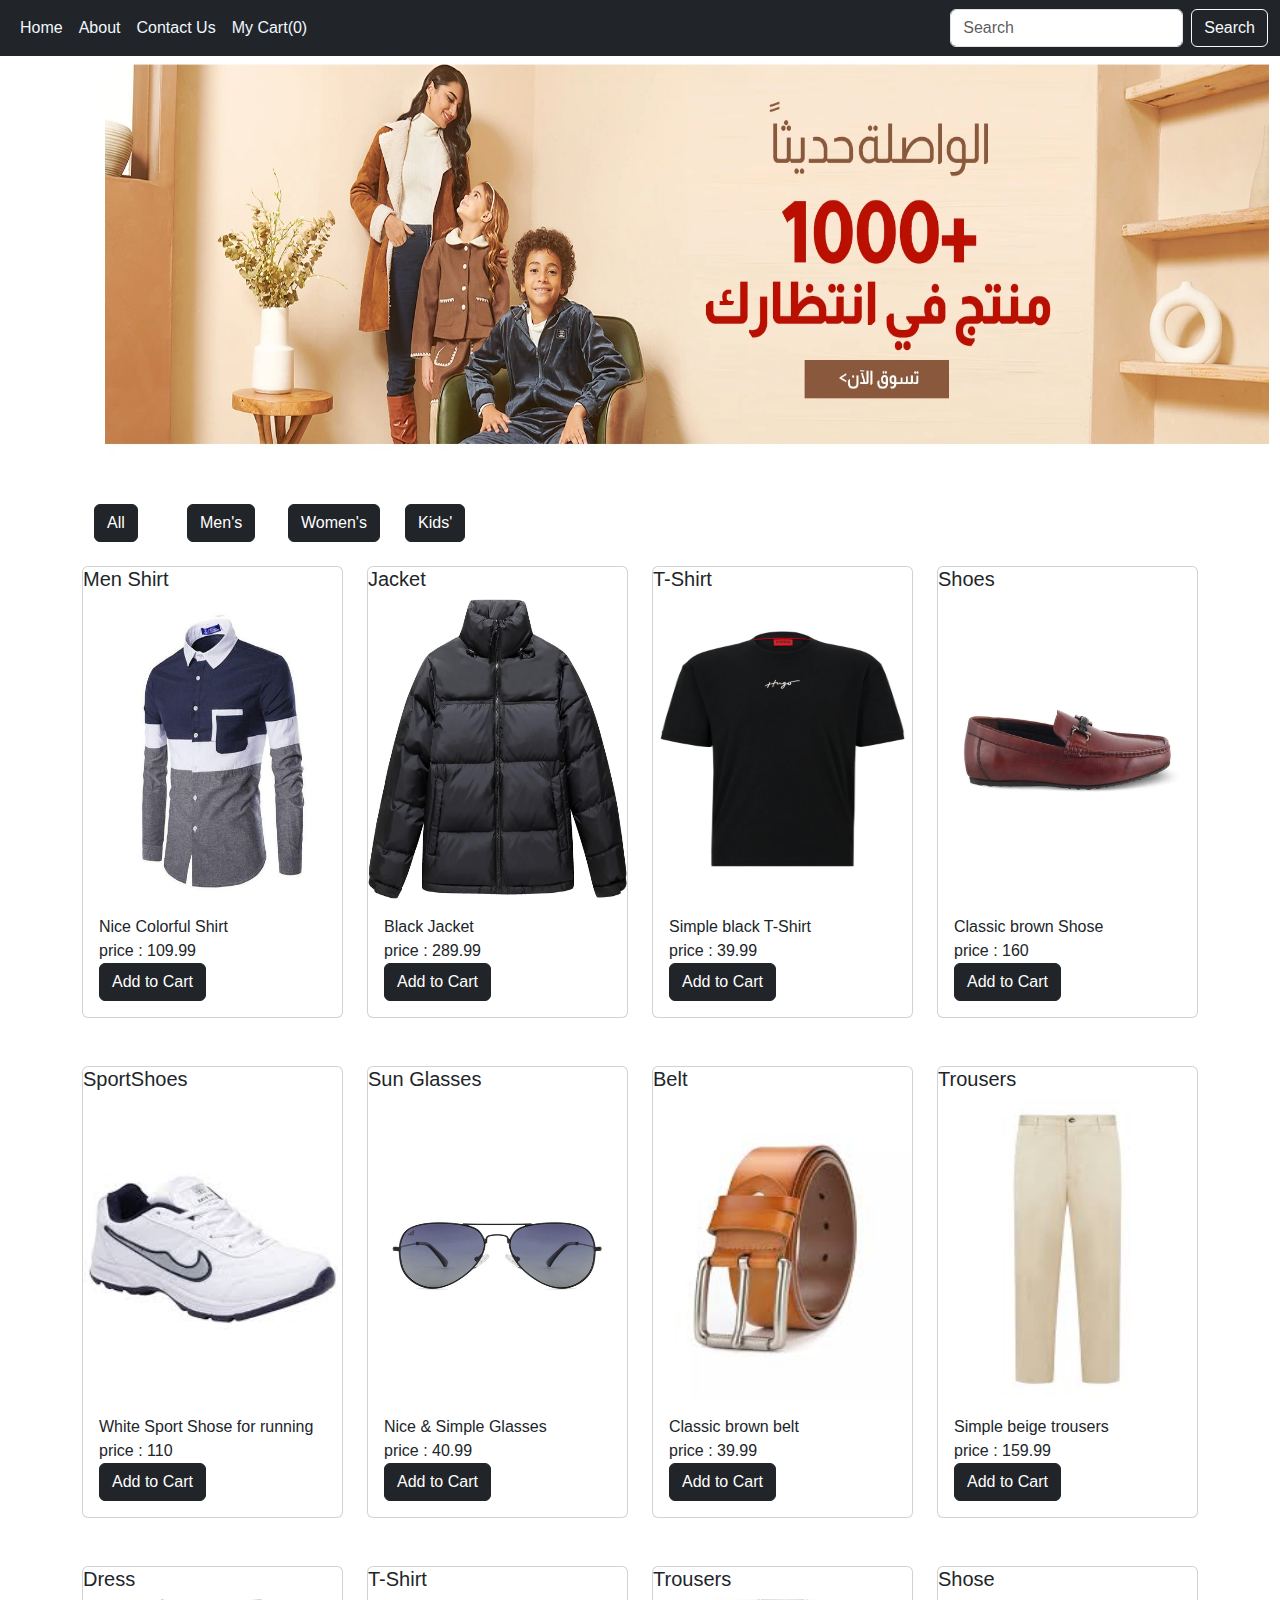
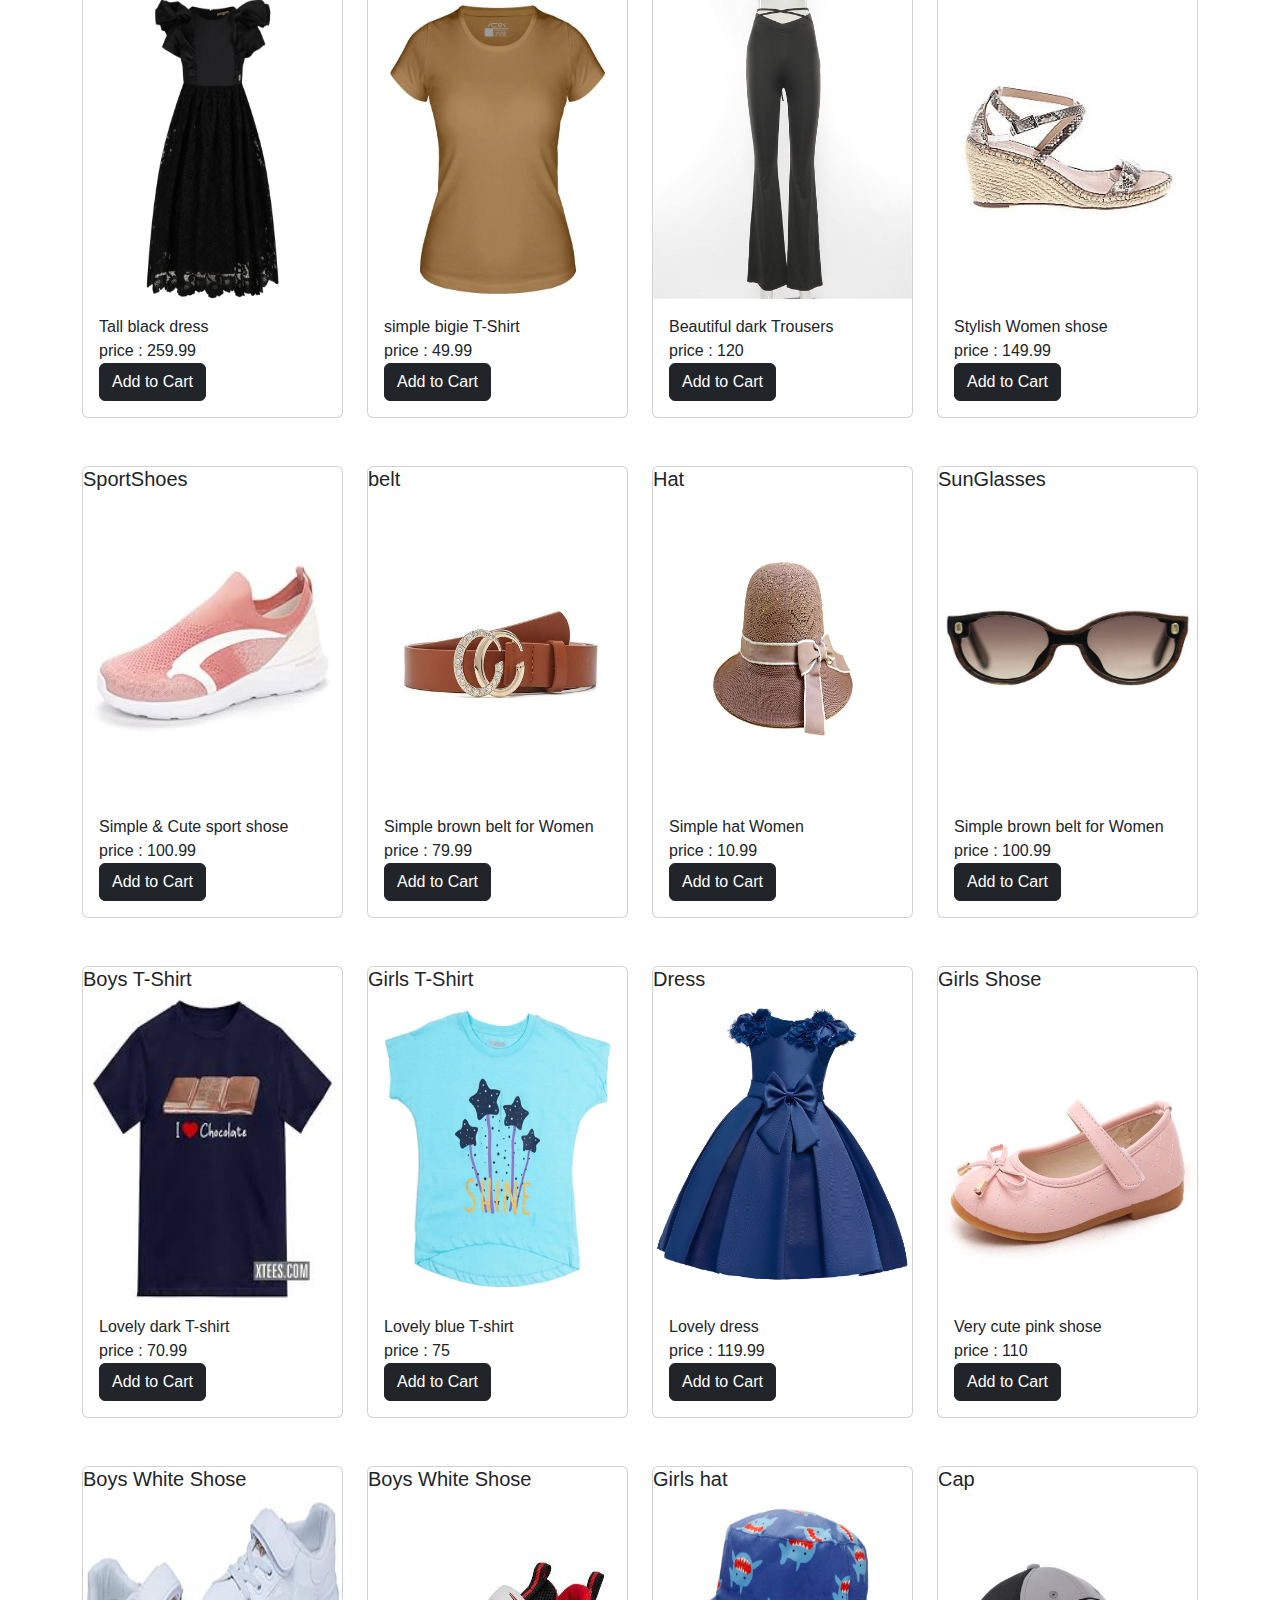
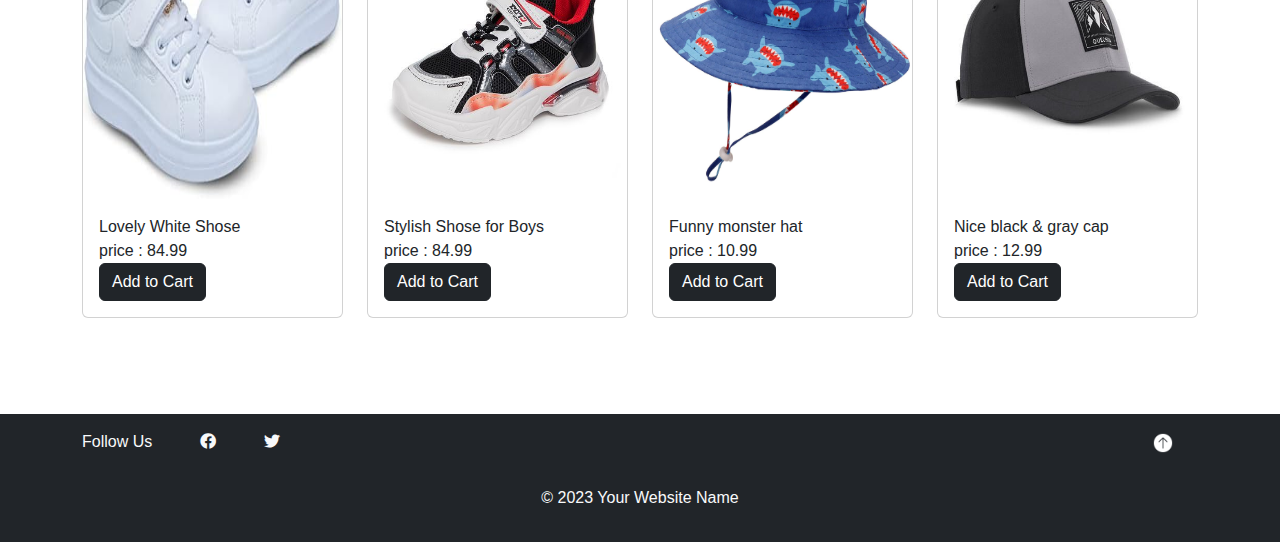
==== commit 18400b10: "adding my cart" ====
--- a/index.html
+++ b/index.html
@@ -39,7 +39,7 @@
             </li>
             <li class="nav-item">
               <div class="d-flex align-items-center">
-                <a class="nav-link" href="#">My Cart(0)</a>
+                <a class="nav-link" href="/cart.html">My Cart(0)</a>
                 <i class="fa-solid fa-cart-shopping text-light"></i>
               </div>
             </li>
@@ -57,13 +57,14 @@
       </div>
     </nav>
 
-    <div class="container-fluid p-0 mb-5">
+    <div class="container p-0 mb-5">
       <div class="row">
         <img
           src="imgs/imgsTobeSlided/1.jpg"
           class="slider p-0"
           id="slider"
           alt="Slider Image"
+          style="height: 400px"
           onclick="startSlidShow()"
         />
       </div>
--- a/css/style.css
+++ b/css/style.css
@@ -65,7 +65,9 @@
   color: aliceblue;
 }
 .slider {
-  height: 400px;
+  width: 100%;
+  padding: 0;
+  margin: 0;
 }
 .card img {
   width: 100%;
@@ -75,3 +77,6 @@
 .hidden {
   display: none;
 }
+#details {
+  padding: 5%;
+}
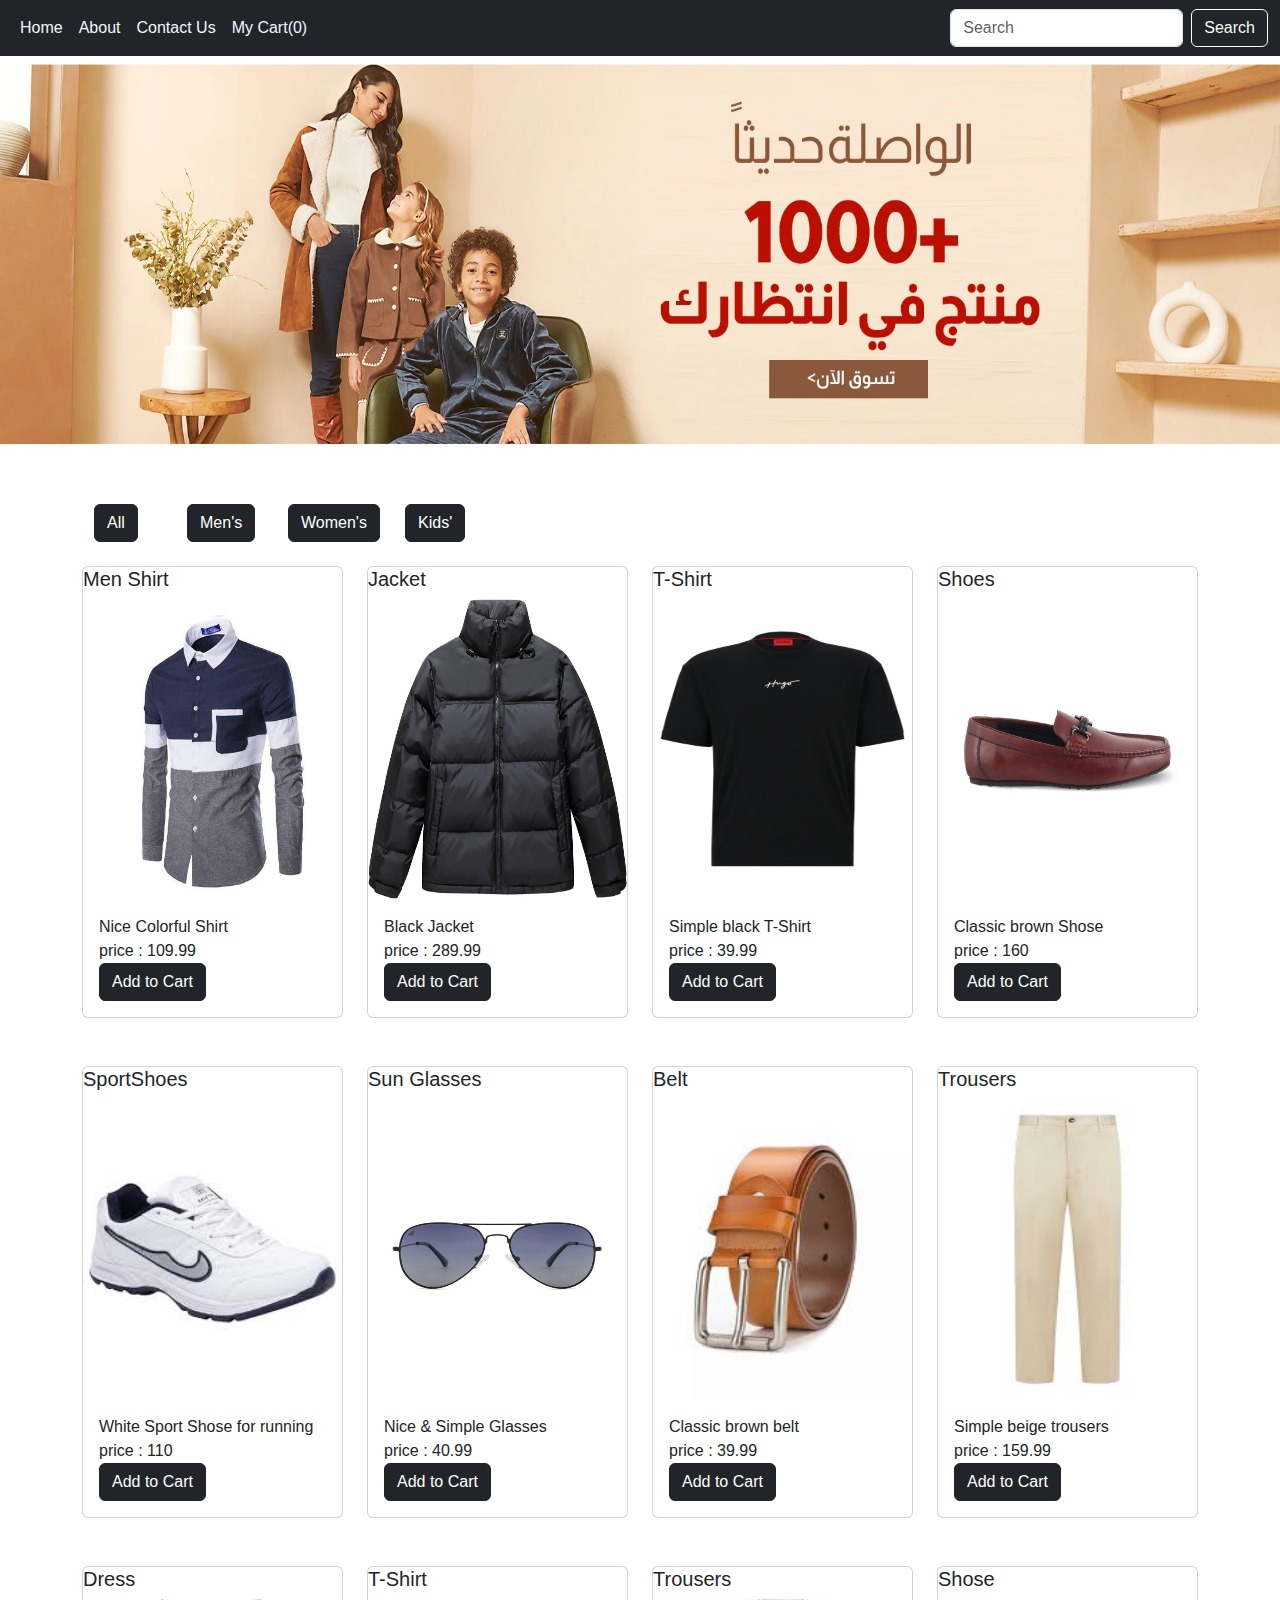
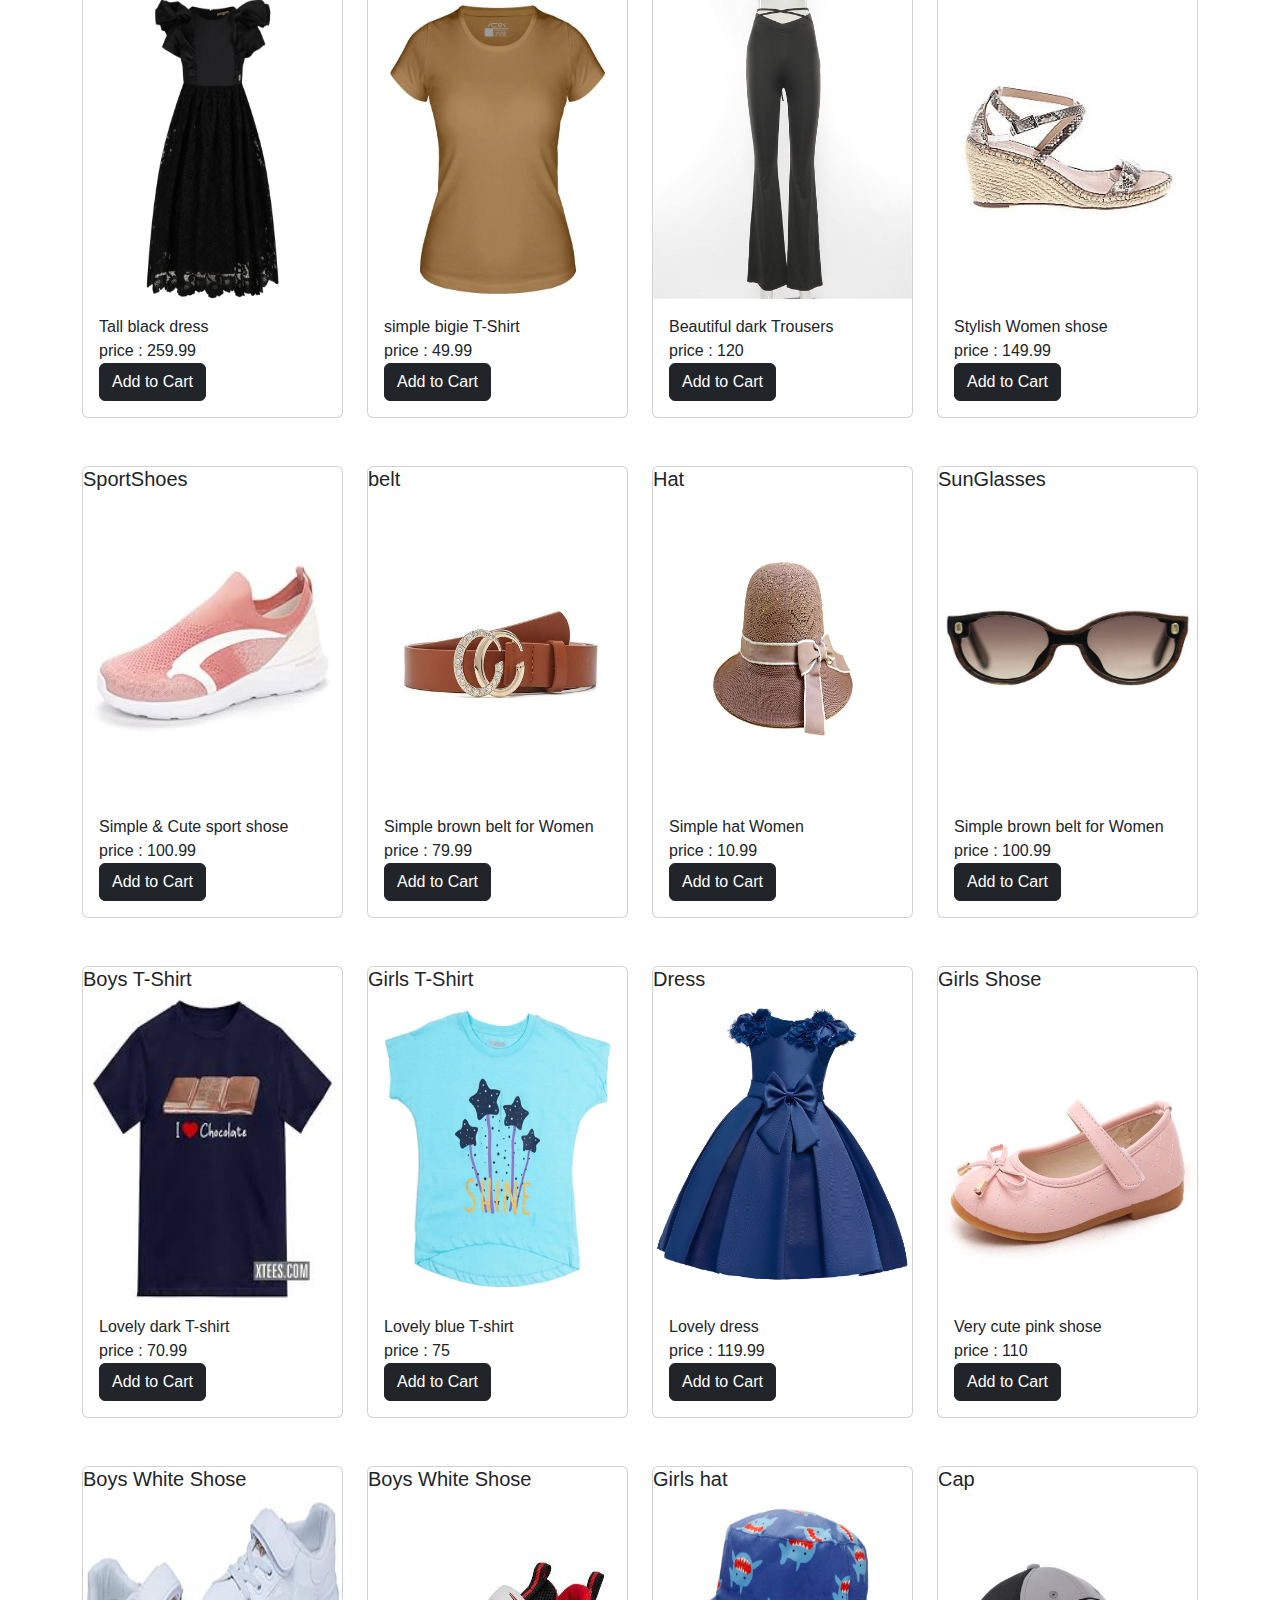
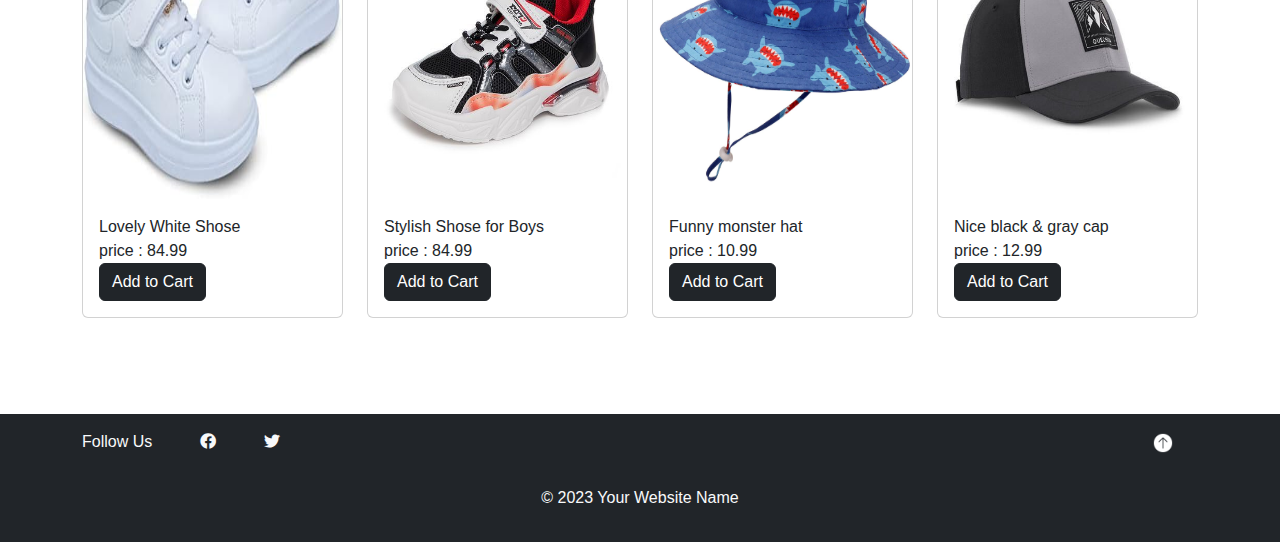
==== commit f160fa2d: "adding contact us" ====
--- a/index.html
+++ b/index.html
@@ -35,11 +35,11 @@
               <a class="nav-link" href="#">About</a>
             </li>
             <li class="nav-item">
-              <a class="nav-link" href="#">Contact Us</a>
+              <a class="nav-link" href="contact.html">Contact Us</a>
             </li>
             <li class="nav-item">
               <div class="d-flex align-items-center">
-                <a class="nav-link" href="/cart.html">My Cart(0)</a>
+                <a class="nav-link" href="/cart.html" id="mycart">My Cart(0)</a>
                 <i class="fa-solid fa-cart-shopping text-light"></i>
               </div>
             </li>
@@ -57,18 +57,14 @@
       </div>
     </nav>
 
-    <div class="container p-0 mb-5">
-      <div class="row">
-        <img
-          src="imgs/imgsTobeSlided/1.jpg"
-          class="slider p-0"
-          id="slider"
-          alt="Slider Image"
-          style="height: 400px"
-          onclick="startSlidShow()"
-        />
-      </div>
-    </div>
+    <img
+      src="imgs/imgsTobeSlided/1.jpg"
+      class="slider p-0 mb-5"
+      id="slider"
+      alt="Slider Image"
+      style="height: 400px"
+      onclick="startSlidShow()"
+    />
 
     <div class="container" id="maindiv">
       <div class="container mb-4">
--- a/css/style.css
+++ b/css/style.css
@@ -6,10 +6,10 @@
   /* height: 10000px; */
 }
 
-#slider {
+/* #slider {
   position: relative;
   left: 4%;
-}
+} */
 
 #header {
   background-color: #333;
@@ -77,6 +77,6 @@
 .hidden {
   display: none;
 }
-#details {
+/* #details {
   padding: 5%;
-}
+} */
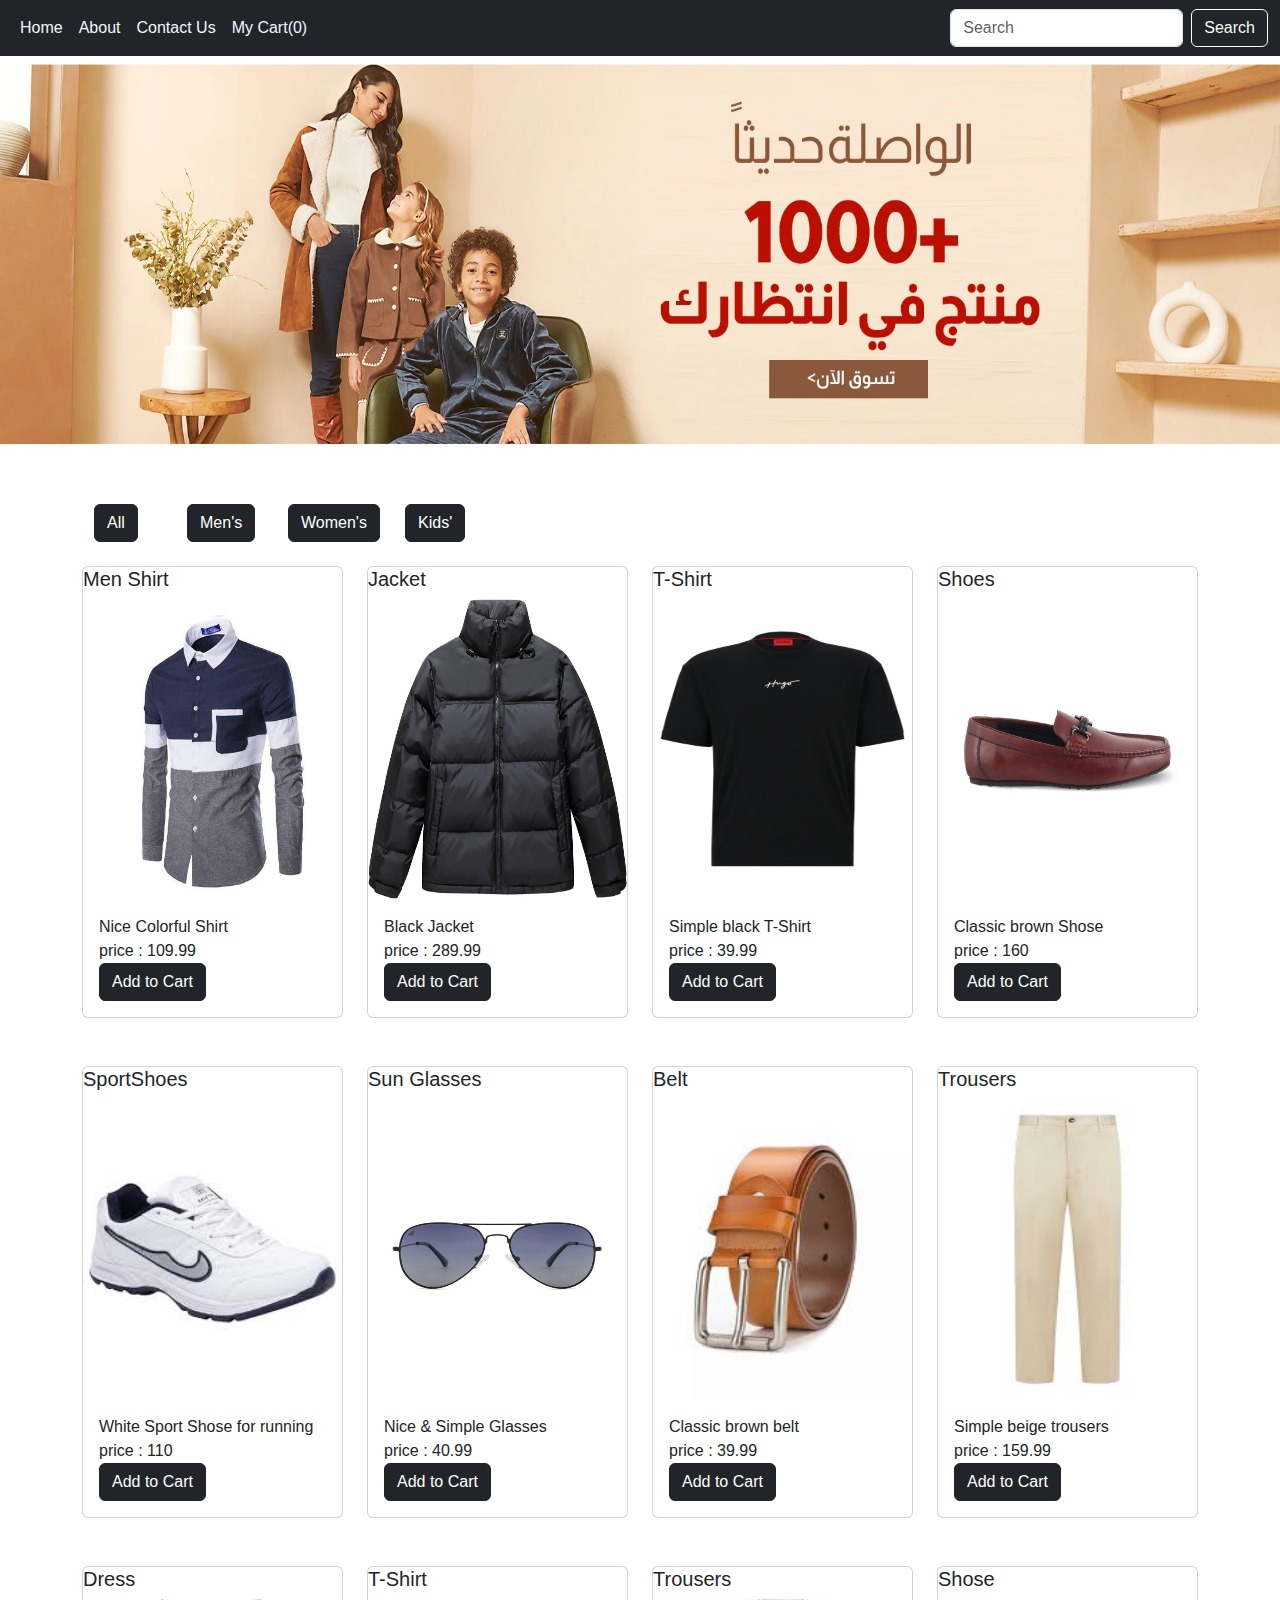
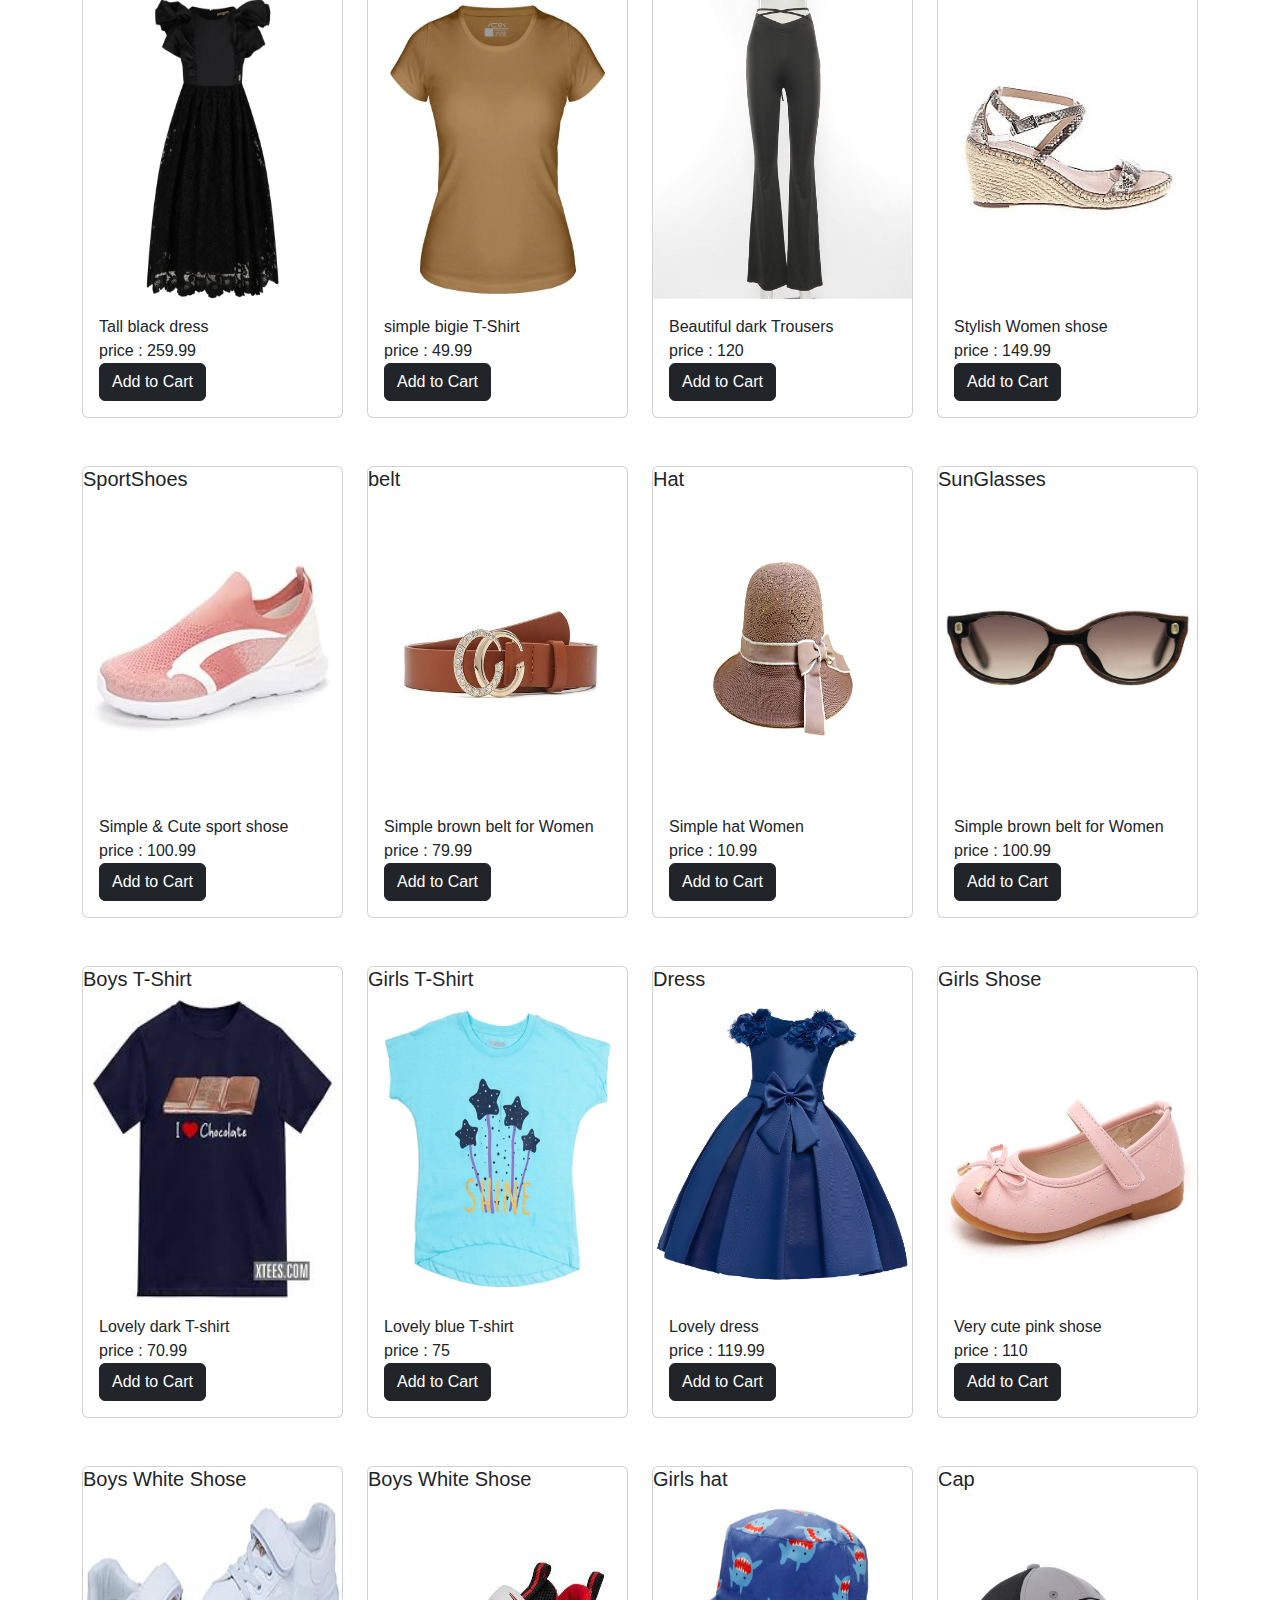
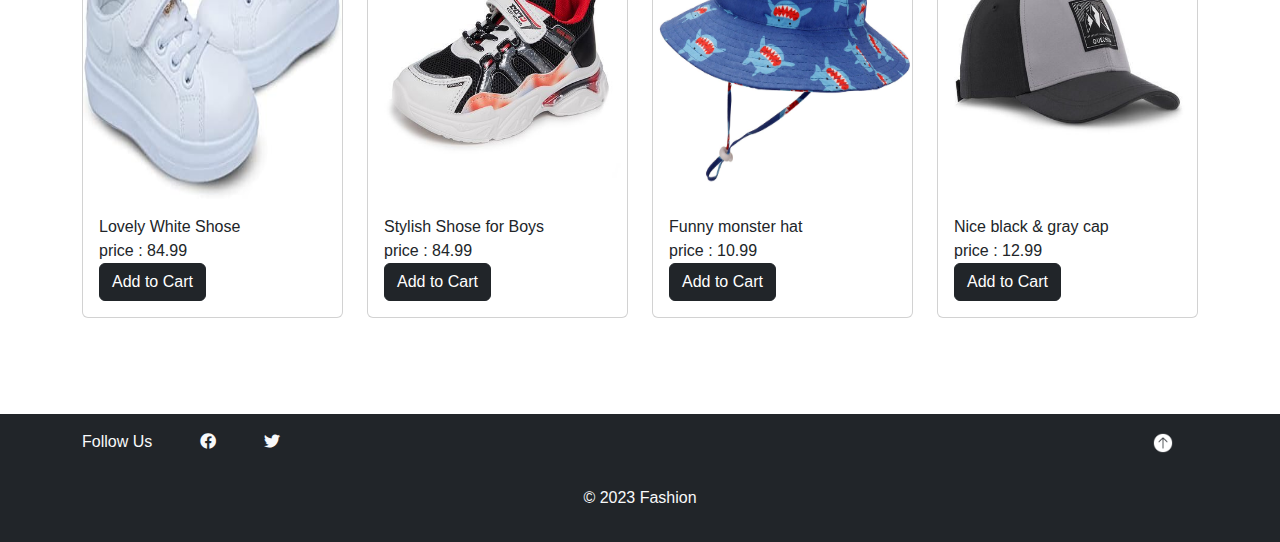
==== commit 976f6a91: "done!" ====
--- a/index.html
+++ b/index.html
@@ -32,7 +32,7 @@
               <a class="nav-link" aria-current="page" href="#">Home</a>
             </li>
             <li class="nav-item">
-              <a class="nav-link" href="#">About</a>
+              <a class="nav-link" href="about.html">About</a>
             </li>
             <li class="nav-item">
               <a class="nav-link" href="contact.html">Contact Us</a>
@@ -164,7 +164,7 @@
           </div>
         </div>
       </div>
-      <p>&copy; 2023 Your Website Name</p>
+      <p>&copy; 2023 Fashion</p>
     </footer>
     <script src="scripts/script.js"></script>
   </body>
